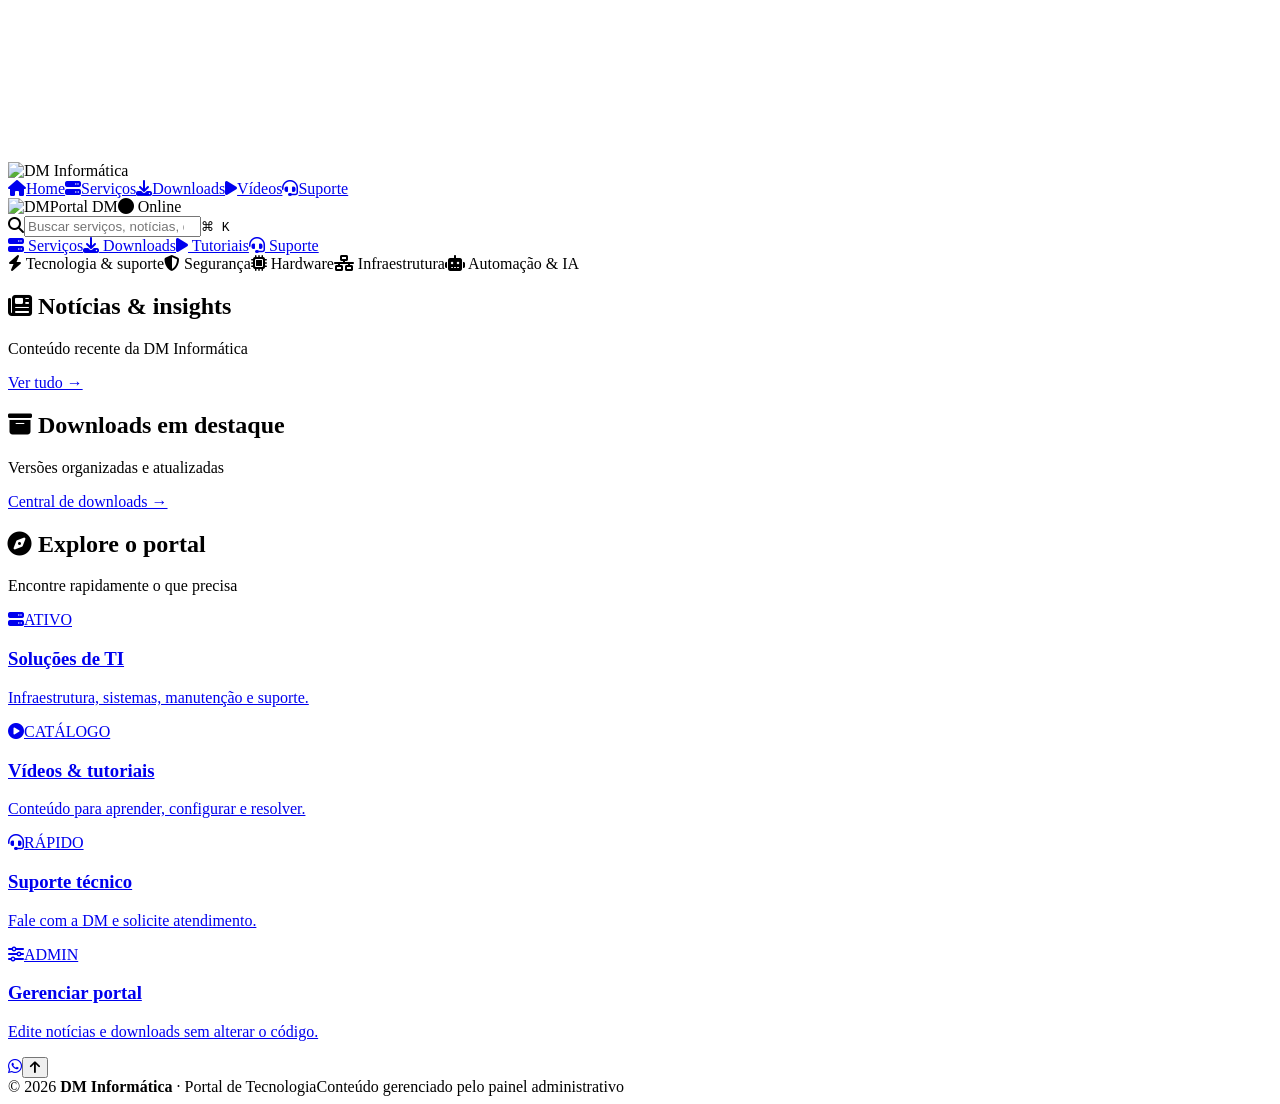
==== index.html @ 857072d7 "Add files via upload" ====
<!doctype html><html lang="pt-BR"><head><meta charset="utf-8"><meta name="viewport" content="width=device-width,initial-scale=1"><meta name="description" content="DM Informática — portal de tecnologia, serviços, notícias, downloads e suporte."><title>DM Informática | Portal de Tecnologia</title><link rel="preconnect" href="https://cdnjs.cloudflare.com"><link rel="stylesheet" href="https://cdnjs.cloudflare.com/ajax/libs/font-awesome/6.5.1/css/all.min.css"><link rel="stylesheet" href="css/style.css"><link rel="stylesheet" href="css/menu.css"><link rel="stylesheet" href="css/portal.css"><link rel="icon" href="img/logo.png"></head><body><canvas id="particlesCanvas"></canvas>
<div class="brand-corner"><img src="img/logo.png" class="logo" alt="DM Informática"><span class="status-dot"></span></div>
<nav class="floating-dock" aria-label="Navegação principal"><a href="index.html" class="dock-item"><i class="fa-solid fa-house"></i><span class="dock-text">Home</span></a><a href="programas.html" class="dock-item"><i class="fa-solid fa-server"></i><span class="dock-text">Serviços</span></a><a href="downloads.html" class="dock-item"><i class="fa-solid fa-download"></i><span class="dock-text">Downloads</span></a><a href="videos.html" class="dock-item"><i class="fa-solid fa-play"></i><span class="dock-text">Vídeos</span></a><a href="contato.html" class="dock-item"><i class="fa-solid fa-headset"></i><span class="dock-text">Suporte</span></a></nav>
<main class="page"><div class="portal-topbar"><div class="portal-brand"><img src="img/logo.png" alt="DM"><span>Portal DM</span><span class="portal-status"><i class="fa-solid fa-circle"></i> Online</span></div><div class="global-search"><i class="fa-solid fa-magnifying-glass"></i><input id="globalSearch" type="search" placeholder="Buscar serviços, notícias, downloads..." autocomplete="off"><kbd>⌘ K</kbd><div id="searchResults" class="search-results"></div></div></div>
<section id="portalHero" class="portal-hero reveal"></section>
<div class="portal-dashboard"><div id="portalStats" class="portal-stats reveal"></div><div class="portal-shortcuts reveal"><a href="programas.html"><i class="fa-solid fa-server"></i> Serviços</a><a href="downloads.html"><i class="fa-solid fa-download"></i> Downloads</a><a href="videos.html"><i class="fa-solid fa-play"></i> Tutoriais</a><a href="contato.html"><i class="fa-solid fa-headset"></i> Suporte</a></div></div>
<div class="portal-marquee"><span><i class="fa-solid fa-bolt"></i> Tecnologia & suporte</span><span><i class="fa-solid fa-shield-halved"></i> Segurança</span><span><i class="fa-solid fa-microchip"></i> Hardware</span><span><i class="fa-solid fa-network-wired"></i> Infraestrutura</span><span><i class="fa-solid fa-robot"></i> Automação & IA</span></div>
<section class="portal-section reveal"><div class="portal-section-head"><div><h2><i class="fa-solid fa-newspaper"></i> Notícias & <span>insights</span></h2><p>Conteúdo recente da DM Informática</p></div><a class="link-more" href="#">Ver tudo →</a></div><div id="portalNews" class="portal-grid"></div></section>
<section class="portal-section reveal"><div class="portal-section-head"><div><h2><i class="fa-solid fa-box-archive"></i> Downloads em <span>destaque</span></h2><p>Versões organizadas e atualizadas</p></div><a class="link-more" href="downloads.html">Central de downloads →</a></div><div id="portalDownloads" class="downloads-grid"></div></section>
<section class="portal-section reveal"><div class="portal-section-head"><div><h2><i class="fa-solid fa-compass"></i> Explore o <span>portal</span></h2><p>Encontre rapidamente o que precisa</p></div></div><div class="cards-grid"><a class="card-item" href="programas.html"><div class="card-header"><span class="card-icon-glow"><i class="fa-solid fa-server"></i></span><span class="pulse-green">ATIVO</span></div><h3>Soluções de TI</h3><p>Infraestrutura, sistemas, manutenção e suporte.</p></a><a class="card-item" href="videos.html"><div class="card-header"><span class="card-icon-glow"><i class="fa-solid fa-circle-play"></i></span><span class="tag-counter">CATÁLOGO</span></div><h3>Vídeos & tutoriais</h3><p>Conteúdo para aprender, configurar e resolver.</p></a><a class="card-item" href="contato.html"><div class="card-header"><span class="card-icon-glow"><i class="fa-solid fa-headset"></i></span><span class="pulse-orange">RÁPIDO</span></div><h3>Suporte técnico</h3><p>Fale com a DM e solicite atendimento.</p></a><a class="card-item" href="admin.html"><div class="card-header"><span class="card-icon-glow"><i class="fa-solid fa-sliders"></i></span><span class="tag-version">ADMIN</span></div><h3>Gerenciar portal</h3><p>Edite notícias e downloads sem alterar o código.</p></a></div></section>
</main><a class="whatsapp-fab" href="https://wa.me/5531999291567" target="_blank" rel="noopener" aria-label="WhatsApp"><i class="fa-brands fa-whatsapp"></i></a><button id="backTop" class="back-top" aria-label="Voltar ao topo"><i class="fa-solid fa-arrow-up"></i></button>
<footer class="site-footer"><span>© 2026 <strong>DM Informática</strong> · Portal de Tecnologia</span><span>Conteúdo gerenciado pelo painel administrativo</span></footer>
<script src="js/script.js"></script><script src="js/menu.js"></script><script src="js/portal.js"></script></body></html>
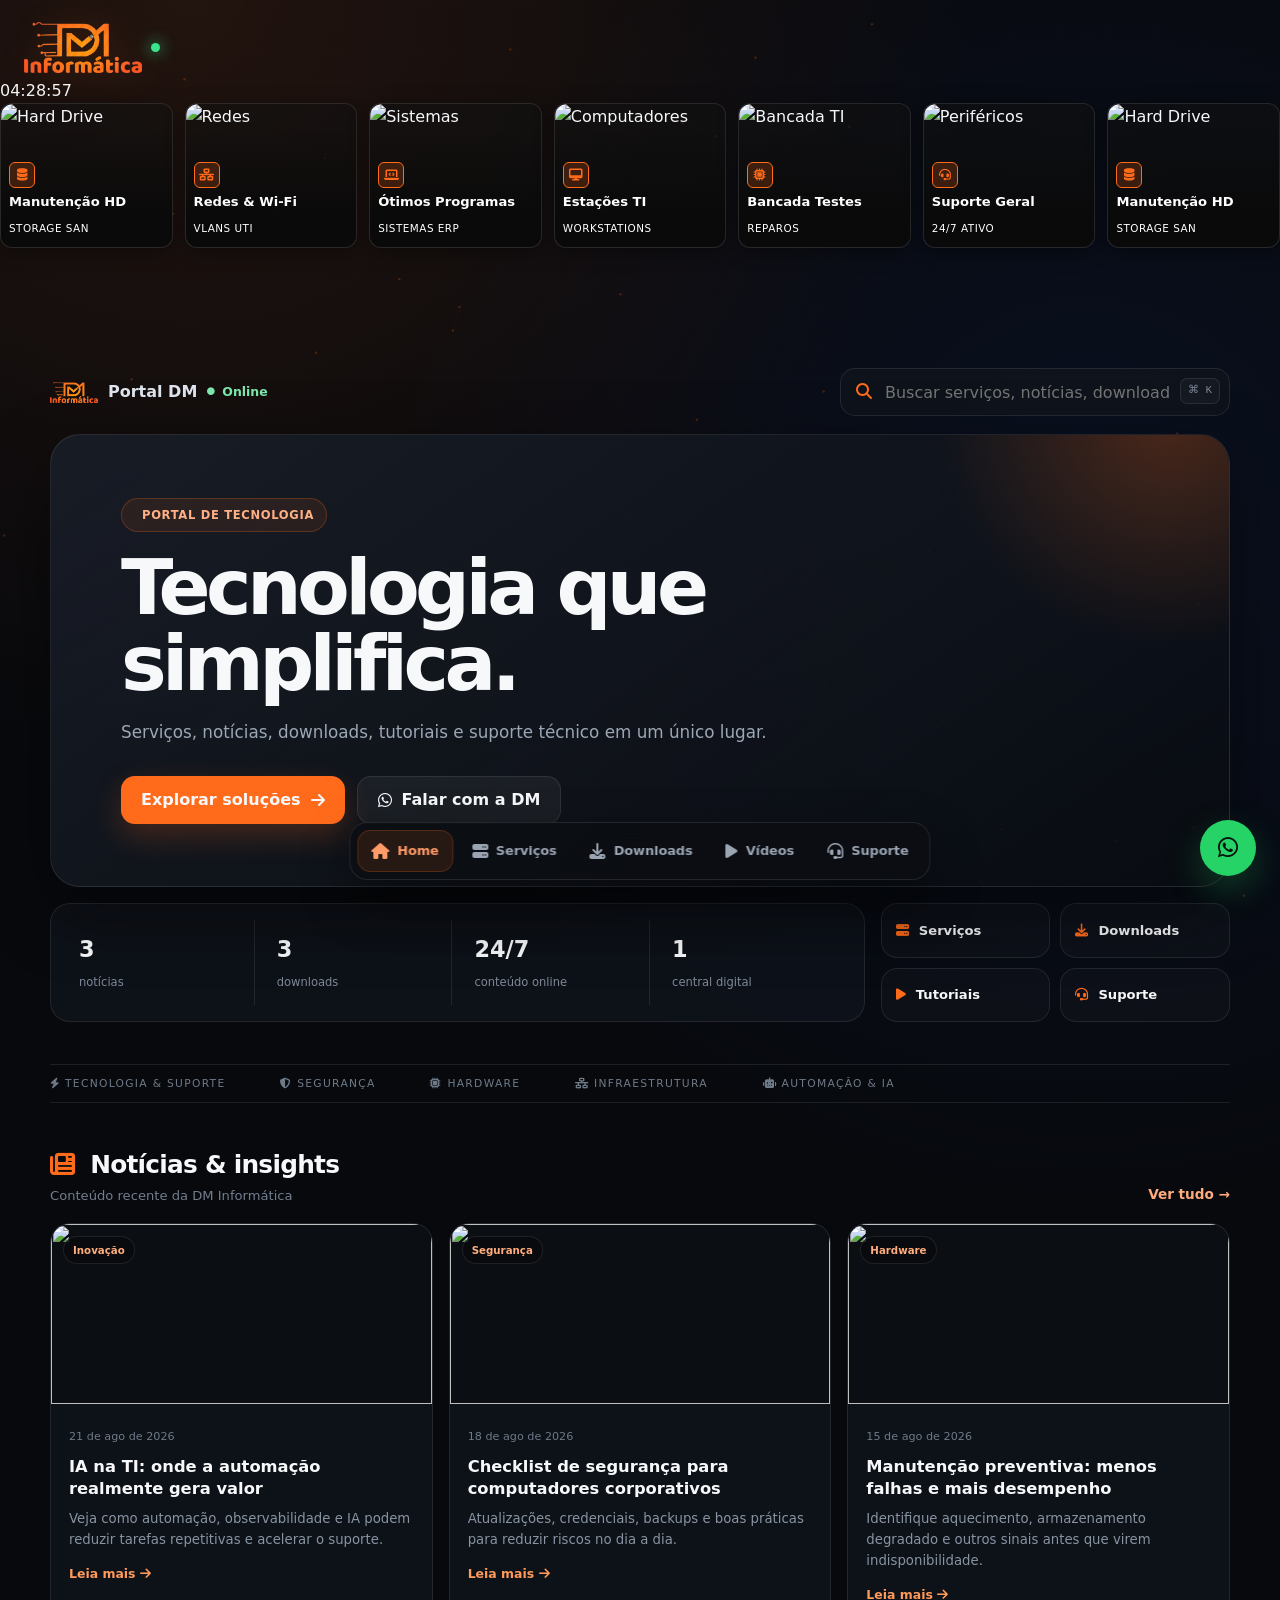
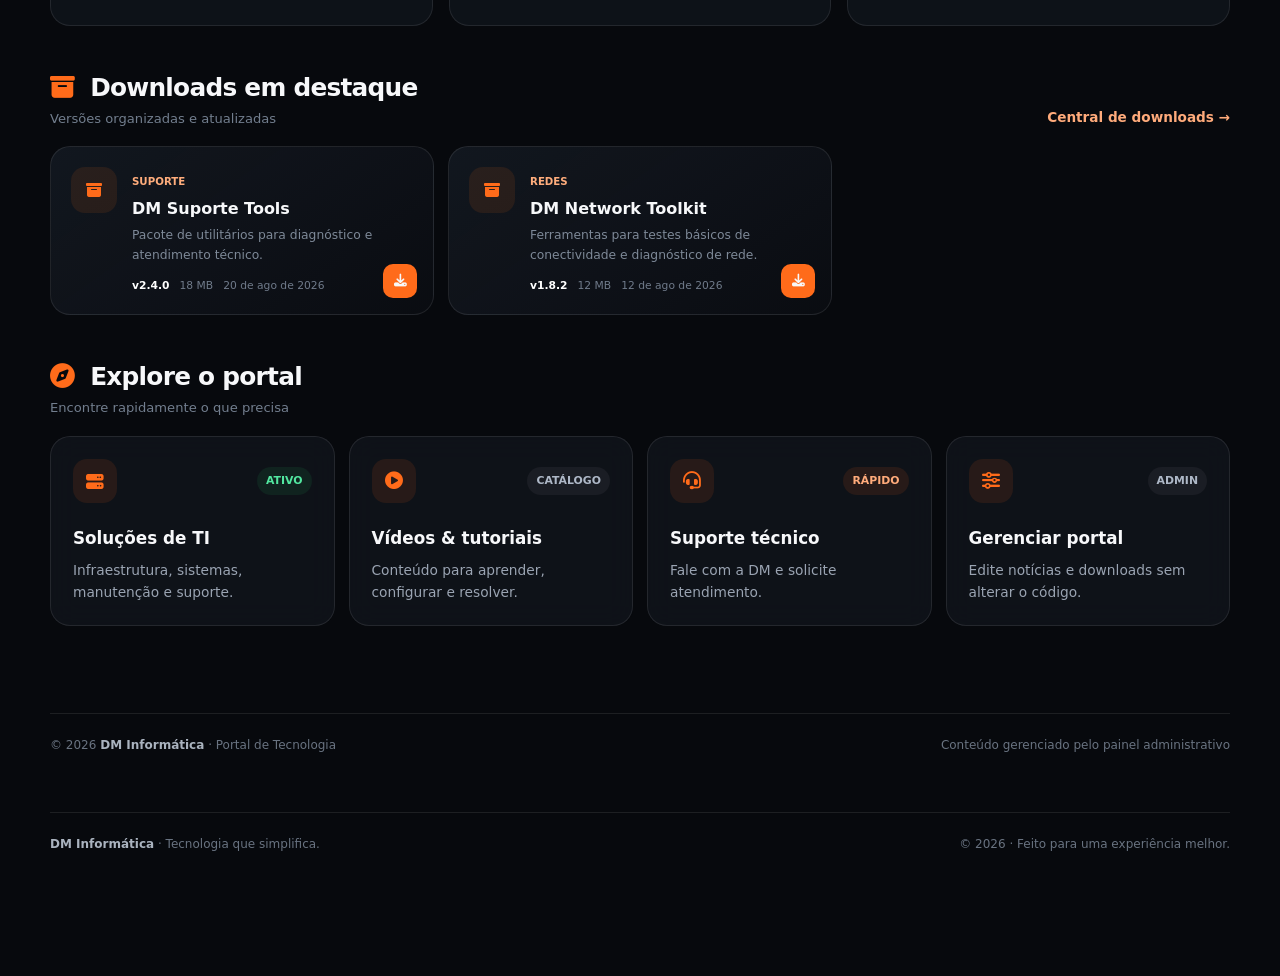
==== commit 13826d2f: "Update index.html" ====
--- a/index.html
+++ b/index.html
@@ -1,13 +1,399 @@
-<!doctype html><html lang="pt-BR"><head><meta charset="utf-8"><meta name="viewport" content="width=device-width,initial-scale=1"><meta name="description" content="DM Informática — portal de tecnologia, serviços, notícias, downloads e suporte."><title>DM Informática | Portal de Tecnologia</title><link rel="preconnect" href="https://cdnjs.cloudflare.com"><link rel="stylesheet" href="https://cdnjs.cloudflare.com/ajax/libs/font-awesome/6.5.1/css/all.min.css"><link rel="stylesheet" href="css/style.css"><link rel="stylesheet" href="css/menu.css"><link rel="stylesheet" href="css/portal.css"><link rel="icon" href="img/logo.png"></head><body><canvas id="particlesCanvas"></canvas>
-<div class="brand-corner"><img src="img/logo.png" class="logo" alt="DM Informática"><span class="status-dot"></span></div>
-<nav class="floating-dock" aria-label="Navegação principal"><a href="index.html" class="dock-item"><i class="fa-solid fa-house"></i><span class="dock-text">Home</span></a><a href="programas.html" class="dock-item"><i class="fa-solid fa-server"></i><span class="dock-text">Serviços</span></a><a href="downloads.html" class="dock-item"><i class="fa-solid fa-download"></i><span class="dock-text">Downloads</span></a><a href="videos.html" class="dock-item"><i class="fa-solid fa-play"></i><span class="dock-text">Vídeos</span></a><a href="contato.html" class="dock-item"><i class="fa-solid fa-headset"></i><span class="dock-text">Suporte</span></a></nav>
-<main class="page"><div class="portal-topbar"><div class="portal-brand"><img src="img/logo.png" alt="DM"><span>Portal DM</span><span class="portal-status"><i class="fa-solid fa-circle"></i> Online</span></div><div class="global-search"><i class="fa-solid fa-magnifying-glass"></i><input id="globalSearch" type="search" placeholder="Buscar serviços, notícias, downloads..." autocomplete="off"><kbd>⌘ K</kbd><div id="searchResults" class="search-results"></div></div></div>
-<section id="portalHero" class="portal-hero reveal"></section>
-<div class="portal-dashboard"><div id="portalStats" class="portal-stats reveal"></div><div class="portal-shortcuts reveal"><a href="programas.html"><i class="fa-solid fa-server"></i> Serviços</a><a href="downloads.html"><i class="fa-solid fa-download"></i> Downloads</a><a href="videos.html"><i class="fa-solid fa-play"></i> Tutoriais</a><a href="contato.html"><i class="fa-solid fa-headset"></i> Suporte</a></div></div>
-<div class="portal-marquee"><span><i class="fa-solid fa-bolt"></i> Tecnologia & suporte</span><span><i class="fa-solid fa-shield-halved"></i> Segurança</span><span><i class="fa-solid fa-microchip"></i> Hardware</span><span><i class="fa-solid fa-network-wired"></i> Infraestrutura</span><span><i class="fa-solid fa-robot"></i> Automação & IA</span></div>
-<section class="portal-section reveal"><div class="portal-section-head"><div><h2><i class="fa-solid fa-newspaper"></i> Notícias & <span>insights</span></h2><p>Conteúdo recente da DM Informática</p></div><a class="link-more" href="#">Ver tudo →</a></div><div id="portalNews" class="portal-grid"></div></section>
-<section class="portal-section reveal"><div class="portal-section-head"><div><h2><i class="fa-solid fa-box-archive"></i> Downloads em <span>destaque</span></h2><p>Versões organizadas e atualizadas</p></div><a class="link-more" href="downloads.html">Central de downloads →</a></div><div id="portalDownloads" class="downloads-grid"></div></section>
-<section class="portal-section reveal"><div class="portal-section-head"><div><h2><i class="fa-solid fa-compass"></i> Explore o <span>portal</span></h2><p>Encontre rapidamente o que precisa</p></div></div><div class="cards-grid"><a class="card-item" href="programas.html"><div class="card-header"><span class="card-icon-glow"><i class="fa-solid fa-server"></i></span><span class="pulse-green">ATIVO</span></div><h3>Soluções de TI</h3><p>Infraestrutura, sistemas, manutenção e suporte.</p></a><a class="card-item" href="videos.html"><div class="card-header"><span class="card-icon-glow"><i class="fa-solid fa-circle-play"></i></span><span class="tag-counter">CATÁLOGO</span></div><h3>Vídeos & tutoriais</h3><p>Conteúdo para aprender, configurar e resolver.</p></a><a class="card-item" href="contato.html"><div class="card-header"><span class="card-icon-glow"><i class="fa-solid fa-headset"></i></span><span class="pulse-orange">RÁPIDO</span></div><h3>Suporte técnico</h3><p>Fale com a DM e solicite atendimento.</p></a><a class="card-item" href="admin.html"><div class="card-header"><span class="card-icon-glow"><i class="fa-solid fa-sliders"></i></span><span class="tag-version">ADMIN</span></div><h3>Gerenciar portal</h3><p>Edite notícias e downloads sem alterar o código.</p></a></div></section>
-</main><a class="whatsapp-fab" href="https://wa.me/5531999291567" target="_blank" rel="noopener" aria-label="WhatsApp"><i class="fa-brands fa-whatsapp"></i></a><button id="backTop" class="back-top" aria-label="Voltar ao topo"><i class="fa-solid fa-arrow-up"></i></button>
-<footer class="site-footer"><span>© 2026 <strong>DM Informática</strong> · Portal de Tecnologia</span><span>Conteúdo gerenciado pelo painel administrativo</span></footer>
-<script src="js/script.js"></script><script src="js/menu.js"></script><script src="js/portal.js"></script></body></html>
+<!DOCTYPE html>
+<html lang="pt-BR">
+<head>
+  <meta charset="UTF-8" />
+  <meta name="viewport" content="width=device-width, initial-scale=1.0"/>
+  <meta name="description" content="DM Informática — portal de tecnologia, serviços, notícias, downloads e suporte." />
+  <title>DM Informática | Portal de Tecnologia</title>
+
+  <!-- Font Awesome -->
+  <link rel="preconnect" href="https://cdnjs.cloudflare.com" />
+  <link rel="stylesheet" href="https://cdnjs.cloudflare.com/ajax/libs/font-awesome/6.5.1/css/all.min.css" />
+
+  <!-- CSS do Projeto -->
+  <link rel="stylesheet" href="css/style.css" />
+  <link rel="stylesheet" href="css/menu.css" />
+  <link rel="stylesheet" href="css/portal.css" />
+  <link rel="stylesheet" href="css/micro-matrix.css" />
+
+  <!-- Favicon -->
+  <link rel="icon" href="img/logo.png" />
+</head>
+<body>
+
+  <!-- ============================================================
+  PARTÍCULAS (plano de fundo)
+  ============================================================ -->
+  <canvas id="particlesCanvas"></canvas>
+
+  <!-- ============================================================
+  TOPO: LOGO + STATUS
+  ============================================================ -->
+  <div class="brand-corner">
+    <img src="img/logo.png" class="logo" alt="DM Informática" />
+    <span class="status-dot"></span>
+  </div>
+
+  <!-- ============================================================
+  BARRA DE IMAGENS (exclusiva desktop)
+  ============================================================ -->
+  <section class="section-container desktop-only-showcase">
+    <div class="section-header"><br /></div>
+
+    <!-- Relógio -->
+    <div class="clock2">
+      <div class="clock">
+        <div class="time" id="time">12:00:00</div>
+      </div>
+    </div>
+
+    <!-- Grid de cards com flip -->
+    <div class="micro-matrix-grid">
+
+      <!-- Card 1 – HD -->
+      <div class="micro-card">
+        <div class="micro-card-flipper">
+          <div class="micro-card-front">
+            <img src="img/showcase/hd.jpg" alt="Hard Drive" class="card-bg" />
+            <div class="card-overlay-gradient"></div>
+            <div class="micro-card-header">
+              <span class="micro-icon"><i class="fa-solid fa-database"></i></span>
+            </div>
+            <div class="micro-card-body">
+              <h4>Manutenção HD</h4>
+              <span class="micro-tag">Storage SAN</span>
+            </div>
+          </div>
+          <div class="micro-card-back">
+            <img src="img/showcase/dm.png" alt="Status Storage" class="card-bg" />
+            <div class="micro-back-info">
+              <h5>Storage RAID 10</h5>
+              <p>Recuperação de dados e prevenção de falhas em disco.</p>
+            </div>
+          </div>
+        </div>
+      </div>
+
+      <!-- Card 2 – Redes -->
+      <div class="micro-card">
+        <div class="micro-card-flipper">
+          <div class="micro-card-front">
+            <img src="img/showcase/rede.png" alt="Redes" class="card-bg" />
+            <div class="card-overlay-gradient"></div>
+            <div class="micro-card-header">
+              <span class="micro-icon"><i class="fa-solid fa-network-wired"></i></span>
+            </div>
+            <div class="micro-card-body">
+              <h4>Redes & Wi-Fi</h4>
+              <span class="micro-tag">VLANs UTI</span>
+            </div>
+          </div>
+          <div class="micro-card-back">
+            <img src="img/showcase/dm.png" alt="Status Rede" class="card-bg" />
+            <div class="micro-back-info">
+              <h5>Fibra & Switch</h5>
+              <p>Isolamento de tráfego crítico para PACS e PEP.</p>
+            </div>
+          </div>
+        </div>
+      </div>
+
+      <!-- Card 3 – Sistemas -->
+      <div class="micro-card">
+        <div class="micro-card-flipper">
+          <div class="micro-card-front">
+            <img src="img/showcase/offices.jpg" alt="Sistemas" class="card-bg" />
+            <div class="card-overlay-gradient"></div>
+            <div class="micro-card-header">
+              <span class="micro-icon"><i class="fa-solid fa-laptop-code"></i></span>
+            </div>
+            <div class="micro-card-body">
+              <h4>Ótimos Programas</h4>
+              <span class="micro-tag">Sistemas ERP</span>
+            </div>
+          </div>
+          <div class="micro-card-back">
+            <img src="img/showcase/dm.png" alt="Status ERP" class="card-bg" />
+            <div class="micro-back-info">
+              <h5>Homologação ERP</h5>
+              <p>Instalação e otimização de bancos Oracle/SQL.</p>
+            </div>
+          </div>
+        </div>
+      </div>
+
+      <!-- Card 4 – Estações TI -->
+      <div class="micro-card">
+        <div class="micro-card-flipper">
+          <div class="micro-card-front">
+            <img src="img/showcase/gamer.jpg" alt="Computadores" class="card-bg" />
+            <div class="card-overlay-gradient"></div>
+            <div class="micro-card-header">
+              <span class="micro-icon"><i class="fa-solid fa-desktop"></i></span>
+            </div>
+            <div class="micro-card-body">
+              <h4>Estações TI</h4>
+              <span class="micro-tag">Workstations</span>
+            </div>
+          </div>
+          <div class="micro-card-back">
+            <img src="img/showcase/dm.png" alt="Status Workstation" class="card-bg" />
+            <div class="micro-back-info">
+              <h5>Terminais Clínicos</h5>
+              <p>Manutenção preventiva de PCs de recepção e triagem.</p>
+            </div>
+          </div>
+        </div>
+      </div>
+
+      <!-- Card 5 – Bancada Testes -->
+      <div class="micro-card">
+        <div class="micro-card-flipper">
+          <div class="micro-card-front">
+            <img src="img/showcase/reparo.png" alt="Bancada TI" class="card-bg" />
+            <div class="card-overlay-gradient"></div>
+            <div class="micro-card-header">
+              <span class="micro-icon"><i class="fa-solid fa-microchip"></i></span>
+            </div>
+            <div class="micro-card-body">
+              <h4>Bancada Testes</h4>
+              <span class="micro-tag">Reparos</span>
+            </div>
+          </div>
+          <div class="micro-card-back">
+            <img src="img/showcase/dm.png" alt="Status Suporte" class="card-bg" />
+            <div class="micro-back-info">
+              <h5>Lab de Eletrônica</h5>
+              <p>Diagnóstico de placas, fontes e nobreaks hospitalares.</p>
+            </div>
+          </div>
+        </div>
+      </div>
+
+      <!-- Card 6 – Suporte Geral -->
+      <div class="micro-card">
+        <div class="micro-card-flipper">
+          <div class="micro-card-front">
+            <img src="img/showcase/manutencao.jpg" alt="Periféricos" class="card-bg" />
+            <div class="card-overlay-gradient"></div>
+            <div class="micro-card-header">
+              <span class="micro-icon"><i class="fa-solid fa-headset"></i></span>
+            </div>
+            <div class="micro-card-body">
+              <h4>Suporte Geral</h4>
+              <span class="micro-tag">24/7 Ativo</span>
+            </div>
+          </div>
+          <div class="micro-card-back">
+            <img src="img/showcase/dm.png" alt="Status Chamados" class="card-bg" />
+            <div class="micro-back-info">
+              <h5>Helpdesk Remoto</h5>
+              <p>Atendimento imediato para abertura de chamados técnicos.</p>
+            </div>
+          </div>
+        </div>
+      </div>
+
+      <!-- Card 7 – repetido (ajuste conforme necessário) -->
+      <div class="micro-card">
+        <div class="micro-card-flipper">
+          <div class="micro-card-front">
+            <img src="img/showcase/hd.jpg" alt="Hard Drive" class="card-bg" />
+            <div class="card-overlay-gradient"></div>
+            <div class="micro-card-header">
+              <span class="micro-icon"><i class="fa-solid fa-database"></i></span>
+            </div>
+            <div class="micro-card-body">
+              <h4>Manutenção HD</h4>
+              <span class="micro-tag">Storage SAN</span>
+            </div>
+          </div>
+          <div class="micro-card-back">
+            <img src="img/showcase/dm.png" alt="Status Storage" class="card-bg" />
+            <div class="micro-back-info">
+              <h5>Storage RAID 10</h5>
+              <p>Recuperação de dados e prevenção de falhas em disco.</p>
+            </div>
+          </div>
+        </div>
+      </div>
+
+    </div><!-- /.micro-matrix-grid -->
+  </section>
+
+  <!-- ============================================================
+  NAVEGAÇÃO PRINCIPAL (DOCK flutuante)
+  ============================================================ -->
+  <nav class="floating-dock" aria-label="Navegação principal">
+    <a href="index.html" class="dock-item">
+      <i class="fa-solid fa-house"></i>
+      <span class="dock-text">Home</span>
+    </a>
+    <a href="programas.html" class="dock-item">
+      <i class="fa-solid fa-server"></i>
+      <span class="dock-text">Serviços</span>
+    </a>
+    <a href="downloads.html" class="dock-item">
+      <i class="fa-solid fa-download"></i>
+      <span class="dock-text">Downloads</span>
+    </a>
+    <a href="videos.html" class="dock-item">
+      <i class="fa-solid fa-play"></i>
+      <span class="dock-text">Vídeos</span>
+    </a>
+    <a href="contato.html" class="dock-item">
+      <i class="fa-solid fa-headset"></i>
+      <span class="dock-text">Suporte</span>
+    </a>
+  </nav>
+
+  <!-- ============================================================
+  CONTEÚDO PRINCIPAL
+  ============================================================ -->
+  <main class="page">
+
+    <!-- Barra superior (marca + busca) -->
+    <div class="portal-topbar">
+      <div class="portal-brand">
+        <img src="img/logo.png" alt="DM" />
+        <span>Portal DM</span>
+        <span class="portal-status">
+          <i class="fa-solid fa-circle"></i> Online
+        </span>
+      </div>
+      <div class="global-search">
+        <i class="fa-solid fa-magnifying-glass"></i>
+        <input id="globalSearch" type="search" placeholder="Buscar serviços, notícias, downloads..." autocomplete="off" />
+        <kbd>⌘ K</kbd>
+        <div id="searchResults" class="search-results"></div>
+      </div>
+    </div>
+
+    <!-- Hero -->
+    <section id="portalHero" class="portal-hero reveal"></section>
+
+    <!-- Dashboard: estatísticas + atalhos -->
+    <div class="portal-dashboard">
+      <div id="portalStats" class="portal-stats reveal"></div>
+      <div class="portal-shortcuts reveal">
+        <a href="programas.html"><i class="fa-solid fa-server"></i> Serviços</a>
+        <a href="downloads.html"><i class="fa-solid fa-download"></i> Downloads</a>
+        <a href="videos.html"><i class="fa-solid fa-play"></i> Tutoriais</a>
+        <a href="contato.html"><i class="fa-solid fa-headset"></i> Suporte</a>
+      </div>
+    </div>
+
+    <!-- Marquee -->
+    <div class="portal-marquee">
+      <span><i class="fa-solid fa-bolt"></i> Tecnologia & suporte</span>
+      <span><i class="fa-solid fa-shield-halved"></i> Segurança</span>
+      <span><i class="fa-solid fa-microchip"></i> Hardware</span>
+      <span><i class="fa-solid fa-network-wired"></i> Infraestrutura</span>
+      <span><i class="fa-solid fa-robot"></i> Automação & IA</span>
+    </div>
+
+    <!-- Seção: Notícias -->
+    <section class="portal-section reveal">
+      <div class="portal-section-head">
+        <div>
+          <h2><i class="fa-solid fa-newspaper"></i> Notícias & <span>insights</span></h2>
+          <p>Conteúdo recente da DM Informática</p>
+        </div>
+        <a class="link-more" href="#">Ver tudo →</a>
+      </div>
+      <div id="portalNews" class="portal-grid"></div>
+    </section>
+
+    <!-- Seção: Downloads em destaque -->
+    <section class="portal-section reveal">
+      <div class="portal-section-head">
+        <div>
+          <h2><i class="fa-solid fa-box-archive"></i> Downloads em <span>destaque</span></h2>
+          <p>Versões organizadas e atualizadas</p>
+        </div>
+        <a class="link-more" href="downloads.html">Central de downloads →</a>
+      </div>
+      <div id="portalDownloads" class="downloads-grid"></div>
+    </section>
+
+    <!-- Seção: Explore o portal -->
+    <section class="portal-section reveal">
+      <div class="portal-section-head">
+        <div>
+          <h2><i class="fa-solid fa-compass"></i> Explore o <span>portal</span></h2>
+          <p>Encontre rapidamente o que precisa</p>
+        </div>
+      </div>
+
+      <div class="cards-grid">
+        <a class="card-item" href="programas.html">
+          <div class="card-header">
+            <span class="card-icon-glow"><i class="fa-solid fa-server"></i></span>
+            <span class="pulse-green">ATIVO</span>
+          </div>
+          <h3>Soluções de TI</h3>
+          <p>Infraestrutura, sistemas, manutenção e suporte.</p>
+        </a>
+
+        <a class="card-item" href="videos.html">
+          <div class="card-header">
+            <span class="card-icon-glow"><i class="fa-solid fa-circle-play"></i></span>
+            <span class="tag-counter">CATÁLOGO</span>
+          </div>
+          <h3>Vídeos & tutoriais</h3>
+          <p>Conteúdo para aprender, configurar e resolver.</p>
+        </a>
+
+        <a class="card-item" href="contato.html">
+          <div class="card-header">
+            <span class="card-icon-glow"><i class="fa-solid fa-headset"></i></span>
+            <span class="pulse-orange">RÁPIDO</span>
+          </div>
+          <h3>Suporte técnico</h3>
+          <p>Fale com a DM e solicite atendimento.</p>
+        </a>
+
+        <a class="card-item" href="admin.html">
+          <div class="card-header">
+            <span class="card-icon-glow"><i class="fa-solid fa-sliders"></i></span>
+            <span class="tag-version">ADMIN</span>
+          </div>
+          <h3>Gerenciar portal</h3>
+          <p>Edite notícias e downloads sem alterar o código.</p>
+        </a>
+      </div>
+    </section>
+
+  </main>
+
+  <!-- ============================================================
+  WHATSAPP FLUTUANTE
+  ============================================================ -->
+  <a class="whatsapp-fab" href="https://wa.me/5531999291567" target="_blank" rel="noopener" aria-label="WhatsApp">
+    <i class="fa-brands fa-whatsapp"></i>
+  </a>
+
+  <!-- ============================================================
+  BOTÃO VOLTAR AO TOPO
+  ============================================================ -->
+  <button id="backTop" class="back-top" aria-label="Voltar ao topo">
+    <i class="fa-solid fa-arrow-up"></i>
+  </button>
+
+  <!-- ============================================================
+  RODAPÉ
+  ============================================================ -->
+  <footer class="site-footer">
+    <span>© 2026 <strong>DM Informática</strong> · Portal de Tecnologia</span>
+    <span>Conteúdo gerenciado pelo painel administrativo</span>
+  </footer>
+
+  <!-- ============================================================
+  SCRIPTS
+  ============================================================ -->
+  <script src="js/script.js"></script>
+  <script src="js/menu.js"></script>
+  <script src="js/portal.js"></script>
+
+</body>
+</html>
--- a/css/style.css
+++ b/css/style.css
@@ -0,0 +1,88 @@
+/* DM Informática — UI moderna 2026 */
+:root{
+  --orange:#ff6b1a; --orange-2:#ff9a5a; --green:#25d366;
+  --bg:#07090d; --surface:rgba(17,21,29,.78); --surface-2:#10151d;
+  --line:rgba(255,255,255,.09); --text:#f7f8fa; --muted:#9aa4b2;
+  --shadow:0 24px 70px rgba(0,0,0,.42); --radius:24px;
+  --ease:cubic-bezier(.2,.8,.2,1);
+}
+*{box-sizing:border-box;margin:0;padding:0}
+html{scroll-behavior:smooth}
+body{
+  min-height:100vh;background:
+  radial-gradient(circle at 15% 0%,rgba(255,107,26,.11),transparent 28%),
+  radial-gradient(circle at 85% 20%,rgba(41,98,255,.08),transparent 30%),var(--bg);
+  color:var(--text);font-family:Inter,ui-sans-serif,system-ui,-apple-system,"Segoe UI",sans-serif;
+  line-height:1.6;overflow-x:hidden;
+}
+body::before{content:"";position:fixed;inset:0;pointer-events:none;opacity:.35;
+ background-image:linear-gradient(rgba(255,255,255,.025) 1px,transparent 1px),linear-gradient(90deg,rgba(255,255,255,.025) 1px,transparent 1px);
+ background-size:48px 48px;mask-image:linear-gradient(to bottom,#000,transparent 75%);z-index:-1}
+a{color:inherit;text-decoration:none}
+button,input,select{font:inherit}
+button{cursor:pointer}
+::selection{background:rgba(255,107,26,.35)}
+#particlesCanvas{position:fixed;inset:0;width:100%;height:100%;z-index:-1;pointer-events:none;opacity:.42}
+.brand-corner{position:fixed;top:22px;left:24px;z-index:1001;display:flex;align-items:center;gap:9px}
+.brand-corner .logo{width:118px;height:auto;filter:drop-shadow(0 0 16px rgba(255,107,26,.16))}
+.status-dot{width:9px;height:9px;border-radius:50%;background:#39e58c;box-shadow:0 0 15px #39e58c}
+.page{width:min(1180px,calc(100% - 32px));margin:0 auto;padding:120px 0 110px}
+.hero-glass,.video-hero-glass,.speedtest-glass-card{
+  position:relative;overflow:hidden;border:1px solid var(--line);border-radius:32px;
+  background:linear-gradient(145deg,rgba(22,27,36,.9),rgba(9,12,17,.7));
+  box-shadow:var(--shadow);backdrop-filter:blur(18px);-webkit-backdrop-filter:blur(18px)
+}
+.hero-glass{padding:76px clamp(24px,7vw,80px);text-align:left}
+.hero-glass::after,.video-hero-glass::after{content:"";position:absolute;width:320px;height:320px;border-radius:50%;
+ background:radial-gradient(circle,rgba(255,107,26,.22),transparent 68%);right:-100px;top:-140px;pointer-events:none}
+.badge-tech{display:inline-flex;align-items:center;gap:8px;padding:8px 13px;border-radius:999px;
+ background:rgba(255,107,26,.1);border:1px solid rgba(255,107,26,.28);color:#ffb084;font-size:.76rem;font-weight:800;letter-spacing:.04em;text-transform:uppercase}
+.hero-glass h1,.video-hero-glass h1{font-size:clamp(2.5rem,6vw,5rem);line-height:1.02;letter-spacing:-.055em;margin:18px 0}
+.hero-glass h1 span,.video-hero-glass h1 span,.section-header h2 span{color:var(--orange)}
+.hero-glass>p{max-width:700px;color:var(--muted);font-size:1.08rem}
+.hero-actions{display:flex;gap:12px;flex-wrap:wrap;margin-top:30px}
+.btn{min-height:48px;display:inline-flex;align-items:center;justify-content:center;gap:10px;padding:0 20px;border-radius:14px;font-weight:800;transition:transform .25s var(--ease),box-shadow .25s}
+.btn:hover{transform:translateY(-3px)}
+.btn-primary{background:var(--orange);box-shadow:0 12px 30px rgba(255,107,26,.22)}
+.btn-secondary{background:rgba(255,255,255,.05);border:1px solid var(--line)}
+.cards-grid{display:grid;grid-template-columns:repeat(4,1fr);gap:14px;margin:18px 0 42px}
+.card-item{padding:22px;border:1px solid var(--line);background:var(--surface);border-radius:20px;backdrop-filter:blur(14px);
+ transition:transform .3s var(--ease),border-color .3s,box-shadow .3s;min-height:180px}
+.card-item:hover{transform:translateY(-7px);border-color:rgba(255,107,26,.45);box-shadow:0 18px 45px rgba(0,0,0,.28)}
+.card-header{display:flex;justify-content:space-between;align-items:center;margin-bottom:22px}
+.card-icon-glow{width:44px;height:44px;display:grid;place-items:center;border-radius:14px;color:var(--orange);
+ background:rgba(255,107,26,.1);font-size:1.1rem}
+.card-item h3{font-size:1.05rem;margin-bottom:7px}.card-item p{color:var(--muted);font-size:.86rem}
+.pulse-green,.pulse-orange,.tag-version,.tag-counter{font-size:.68rem;font-weight:900;padding:5px 9px;border-radius:999px}
+.pulse-green{color:#52e7a0;background:rgba(37,211,102,.09)}.pulse-orange{color:#ffab7b;background:rgba(255,107,26,.1)}
+.tag-version,.tag-counter{color:#aeb8c7;background:rgba(255,255,255,.05)}
+.section-container{margin-top:34px}.section-header{display:flex;align-items:end;justify-content:space-between;gap:20px;margin-bottom:18px}
+.section-header h2{font-size:1.55rem;letter-spacing:-.025em}.section-header h2 i{color:var(--orange);margin-right:8px}
+.link-more{font-size:.85rem;color:#ffab7b;font-weight:800}.featured-videos-grid,.articles-grid{display:grid;grid-template-columns:repeat(3,1fr);gap:18px}
+.video-card,.article-card{overflow:hidden;border:1px solid var(--line);border-radius:20px;background:var(--surface);transition:transform .3s var(--ease),border-color .3s;display:flex;flex-direction:column}
+.video-card:hover,.article-card:hover{transform:translateY(-6px);border-color:rgba(255,107,26,.38)}
+.video-thumb-wrapper,.article-img-wrapper{position:relative;aspect-ratio:16/9;overflow:hidden;background:#090b0f}
+.video-thumb-wrapper img,.article-img-wrapper img{width:100%;height:100%;object-fit:cover;transition:transform .5s var(--ease)}
+.video-card:hover img,.article-card:hover img{transform:scale(1.05)}
+.play-overlay{position:absolute;inset:0;display:grid;place-items:center;background:rgba(0,0,0,.34);opacity:0;transition:.25s}
+.video-card:hover .play-overlay{opacity:1}.play-overlay i{font-size:2.8rem;color:white;filter:drop-shadow(0 0 15px rgba(255,107,26,.7))}
+.video-info,.article-content{padding:18px}.video-category,.article-tag{display:inline-flex;width:max-content;padding:4px 9px;border-radius:999px;color:#ffb084;background:rgba(255,107,26,.1);font-size:.66rem;font-weight:900;text-transform:uppercase}
+.video-info h3,.article-content h3{font-size:1rem;line-height:1.4;margin:10px 0}.article-content p{font-size:.85rem;color:var(--muted);display:-webkit-box;-webkit-line-clamp:3;-webkit-box-orient:vertical;overflow:hidden}.article-date{font-size:.72rem;color:#717b89}
+.btn-watch{border:0;background:var(--orange);color:white;border-radius:12px;min-height:42px;padding:0 15px;font-weight:800;margin-top:14px;width:100%;transition:.25s}.btn-watch:hover{box-shadow:0 10px 25px rgba(255,107,26,.25);filter:brightness(1.08)}
+.whatsapp-fab{position:fixed;right:24px;bottom:24px;width:56px;height:56px;border-radius:50%;display:grid;place-items:center;background:var(--green);color:#06130b;font-size:1.45rem;z-index:1000;box-shadow:0 14px 35px rgba(37,211,102,.25);transition:.25s}.whatsapp-fab:hover{transform:translateY(-5px) scale(1.04)}
+.page-title{margin-bottom:28px}.page-title h1{font-size:clamp(2rem,5vw,3.5rem);letter-spacing:-.045em}.page-title p{color:var(--muted);margin-top:8px}
+.catalog-toolbar{display:flex;gap:12px;flex-wrap:wrap;margin-bottom:22px}.search-field,.select-field{flex:1;min-width:220px;position:relative}
+.search-field i{position:absolute;left:16px;top:50%;transform:translateY(-50%);color:var(--orange)}
+.search-field input,.select-field select{width:100%;height:50px;border:1px solid var(--line);border-radius:14px;background:var(--surface);color:var(--text);outline:none;padding:0 16px}.search-field input{padding-left:44px}.search-field input:focus,.select-field select:focus{border-color:rgba(255,107,26,.65);box-shadow:0 0 0 4px rgba(255,107,26,.08)}
+.empty-state{padding:40px;text-align:center;color:var(--muted);border:1px dashed var(--line);border-radius:18px;grid-column:1/-1}
+.toast{position:fixed;left:50%;bottom:25px;transform:translate(-50%,20px);padding:12px 17px;border:1px solid var(--line);background:#141922;color:#fff;border-radius:12px;opacity:0;pointer-events:none;transition:.3s;z-index:2000}.toast.show{opacity:1;transform:translate(-50%,0)}
+.back-top{position:fixed;right:24px;bottom:92px;width:42px;height:42px;border-radius:50%;border:1px solid var(--line);background:rgba(17,21,29,.85);color:#fff;display:grid;place-items:center;opacity:0;pointer-events:none;transition:.25s;z-index:999}.back-top.visible{opacity:1;pointer-events:auto}
+.reveal{opacity:0;transform:translateY(22px);transition:opacity .65s var(--ease),transform .65s var(--ease)}.reveal.in-view{opacity:1;transform:none}
+@media(max-width:900px){.cards-grid{grid-template-columns:repeat(2,1fr)}.featured-videos-grid,.articles-grid{grid-template-columns:repeat(2,1fr)}}
+@media(max-width:640px){.brand-corner{top:14px;left:14px}.brand-corner .logo{width:92px}.page{width:min(100% - 20px,1180px);padding-top:92px}.hero-glass{padding:45px 22px;border-radius:24px}.hero-glass h1,.video-hero-glass h1{font-size:2.45rem}.cards-grid,.featured-videos-grid,.articles-grid{grid-template-columns:1fr}.section-header{align-items:start;flex-direction:column}.whatsapp-fab{right:16px;bottom:16px}.back-top{right:16px;bottom:84px}.desktop-only-showcase{display:none!important}}
+@media(prefers-reduced-motion:reduce){*,*::before,*::after{scroll-behavior:auto!important;animation-duration:.01ms!important;transition-duration:.01ms!important}}
+
+.catalog-grid{display:grid;grid-template-columns:repeat(3,1fr);gap:16px}.catalog-grid .card-item{min-height:210px}
+@media(max-width:900px){.catalog-grid{grid-template-columns:repeat(2,1fr)}}@media(max-width:640px){.catalog-grid{grid-template-columns:1fr}}
+
+.site-footer{width:min(1180px,calc(100% - 32px));margin:-65px auto 100px;padding:22px 0;border-top:1px solid var(--line);display:flex;justify-content:space-between;gap:15px;color:#697381;font-size:.75rem}.site-footer strong{color:#aab3bf}@media(max-width:600px){.site-footer{flex-direction:column;text-align:center}}
--- a/css/menu.css
+++ b/css/menu.css
@@ -0,0 +1,10 @@
+.floating-dock{
+ position:fixed;left:50%;bottom:20px;transform:translateX(-50%);z-index:1002;
+ display:flex;gap:5px;padding:7px;border:1px solid rgba(255,255,255,.1);border-radius:18px;
+ background:rgba(11,14,19,.82);backdrop-filter:blur(18px);box-shadow:0 20px 50px rgba(0,0,0,.4)
+}
+.dock-item{position:relative;display:flex;align-items:center;gap:8px;padding:11px 14px;border-radius:13px;color:#9aa4b2;font-size:.8rem;font-weight:800;transition:.25s;white-space:nowrap}
+.dock-item:hover{color:#fff;background:rgba(255,255,255,.06)}
+.dock-item.active{color:#ff9a69;background:rgba(255,107,26,.11);box-shadow:inset 0 0 0 1px rgba(255,107,26,.22)}
+.dock-item i{font-size:1rem}
+@media(max-width:600px){.floating-dock{bottom:9px;width:calc(100% - 14px);justify-content:space-around;border-radius:17px}.dock-item{flex:1;justify-content:center;padding:10px 5px}.dock-text{display:none}.dock-item i{font-size:1.05rem}}
--- a/css/portal.css
+++ b/css/portal.css
@@ -0,0 +1,2 @@
+.portal-topbar{display:flex;align-items:center;justify-content:space-between;gap:20px;margin-bottom:18px}.portal-brand{display:flex;align-items:center;gap:10px;color:#dfe5ee;font-weight:800}.portal-brand img{width:48px}.portal-status{display:inline-flex;align-items:center;gap:7px;color:#7de8ae;font-size:.78rem}.portal-status i{font-size:.48rem}.global-search{position:relative;width:min(390px,45vw)}.global-search input{width:100%;height:48px;border:1px solid var(--line);border-radius:15px;background:rgba(16,21,29,.82);color:#fff;padding:0 44px 0 44px;outline:none}.global-search>i{position:absolute;left:16px;top:15px;color:var(--orange)}.global-search kbd{position:absolute;right:10px;top:10px;border:1px solid var(--line);border-radius:7px;padding:3px 7px;color:#7d8795;background:rgba(255,255,255,.03);font-size:.68rem}.search-results{position:absolute;top:56px;left:0;right:0;z-index:1500;border:1px solid var(--line);background:#11161f;border-radius:16px;box-shadow:0 25px 60px rgba(0,0,0,.45);overflow:hidden;display:none}.search-results.show{display:block}.search-results a{display:flex;align-items:center;gap:12px;padding:12px 14px;border-bottom:1px solid rgba(255,255,255,.05)}.search-results a:hover{background:rgba(255,107,26,.08)}.search-results i{width:34px;height:34px;display:grid;place-items:center;border-radius:10px;background:rgba(255,107,26,.1);color:var(--orange)}.search-results span{display:grid}.search-results small{color:#7e8998}.search-empty{padding:18px;color:#8893a1;font-size:.85rem}.portal-hero{padding:62px clamp(24px,6vw,70px);position:relative;overflow:hidden;border:1px solid var(--line);border-radius:30px;background:linear-gradient(145deg,rgba(24,29,39,.94),rgba(9,12,17,.78));box-shadow:var(--shadow)}.portal-hero:before{content:"";position:absolute;width:480px;height:480px;right:-180px;top:-260px;border-radius:50%;background:radial-gradient(circle,rgba(255,107,26,.25),transparent 68%);pointer-events:none}.portal-eyebrow{display:inline-flex;gap:8px;align-items:center;padding:7px 12px;border:1px solid rgba(255,107,26,.25);background:rgba(255,107,26,.09);border-radius:999px;color:#ffb084;text-transform:uppercase;font-size:.72rem;font-weight:900;letter-spacing:.06em}.portal-hero h1{font-size:clamp(2.7rem,6vw,5.3rem);line-height:.98;letter-spacing:-.06em;max-width:800px;margin:18px 0}.portal-hero h1::first-letter{}.portal-hero p{max-width:720px;color:#9ca7b5;font-size:1.05rem}.portal-dashboard{display:grid;grid-template-columns:1.4fr .6fr;gap:16px;margin:16px 0 42px}.portal-stats{display:grid;grid-template-columns:repeat(4,1fr);gap:10px;padding:16px;border:1px solid var(--line);border-radius:20px;background:rgba(16,21,29,.75)}.portal-stats div{padding:12px;border-right:1px solid var(--line)}.portal-stats div:last-child{border:0}.portal-stats b{display:block;font-size:1.4rem}.portal-stats span{font-size:.72rem;color:#7f8998}.portal-shortcuts{display:grid;grid-template-columns:repeat(2,1fr);gap:10px}.portal-shortcuts a{display:flex;align-items:center;gap:10px;padding:14px;border:1px solid var(--line);border-radius:16px;background:rgba(255,255,255,.025);font-weight:800;font-size:.82rem;transition:.25s}.portal-shortcuts a:hover{transform:translateY(-3px);border-color:rgba(255,107,26,.4)}.portal-shortcuts i{color:var(--orange)}.portal-section{margin:42px 0}.portal-section-head{display:flex;align-items:end;justify-content:space-between;gap:18px;margin-bottom:17px}.portal-section-head h2{font-size:1.55rem;letter-spacing:-.03em}.portal-section-head h2 i{color:var(--orange);margin-right:8px}.portal-section-head p{color:#727e8e;font-size:.82rem}.portal-grid{display:grid;grid-template-columns:repeat(3,1fr);gap:16px}.portal-card{border:1px solid var(--line);border-radius:20px;overflow:hidden;background:rgba(16,21,29,.78);transition:.3s}.portal-card:hover{transform:translateY(-6px);border-color:rgba(255,107,26,.42);box-shadow:0 20px 45px rgba(0,0,0,.25)}.portal-thumb{height:180px;position:relative;overflow:hidden;background:#0b0e13}.portal-thumb img{width:100%;height:100%;object-fit:cover;transition:.5s}.portal-card:hover .portal-thumb img{transform:scale(1.06)}.portal-thumb span{position:absolute;top:12px;left:12px;padding:5px 9px;border-radius:999px;background:rgba(8,10,14,.8);border:1px solid var(--line);font-size:.64rem;font-weight:900;color:#ffad7c}.portal-content{padding:18px}.portal-content small{color:#6f7a88;font-size:.7rem}.portal-content h3{font-size:1.02rem;line-height:1.35;margin:8px 0}.portal-content p{color:#8994a2;font-size:.83rem;display:-webkit-box;-webkit-line-clamp:3;-webkit-box-orient:vertical;overflow:hidden}.portal-content strong{display:inline-block;margin-top:14px;color:#ff9a5a;font-size:.78rem}.downloads-grid{display:grid;grid-template-columns:repeat(3,1fr);gap:14px}.download-card{position:relative;display:flex;gap:15px;padding:20px;border:1px solid var(--line);border-radius:20px;background:linear-gradient(145deg,rgba(20,25,34,.88),rgba(11,14,19,.8));transition:.3s}.download-card:hover{transform:translateY(-5px);border-color:rgba(255,107,26,.4)}.download-icon{flex:0 0 46px;height:46px;display:grid;place-items:center;border-radius:14px;background:rgba(255,107,26,.1);color:var(--orange)}.download-tag{font-size:.64rem;color:#ffad7c;text-transform:uppercase;font-weight:900}.download-card h3{margin:4px 0;font-size:1rem}.download-card p{font-size:.77rem;color:#7e8998}.download-meta{display:flex;gap:10px;flex-wrap:wrap;margin-top:12px;font-size:.67rem;color:#707b8b}.download-meta b{color:#fff}.download-action{position:absolute;right:16px;bottom:16px;width:34px;height:34px;display:grid;place-items:center;border-radius:10px;background:var(--orange);font-size:.8rem}.portal-marquee{overflow:hidden;margin:20px 0;border-block:1px solid var(--line);padding:10px 0;color:#6f7a89;font-size:.67rem;text-transform:uppercase;letter-spacing:.12em;white-space:nowrap}.portal-marquee span{display:inline-block;margin-right:50px}.admin-shell{max-width:1100px;margin:auto}.admin-grid{display:grid;grid-template-columns:260px 1fr;gap:16px}.admin-nav,.admin-panel{border:1px solid var(--line);background:rgba(16,21,29,.8);border-radius:20px;padding:18px}.admin-nav button{width:100%;text-align:left;background:transparent;border:0;color:#9aa5b3;padding:12px;border-radius:11px}.admin-nav button.active,.admin-nav button:hover{background:rgba(255,107,26,.1);color:#fff}.admin-panel h2{margin-bottom:6px}.admin-panel>p{color:#7f8997;font-size:.82rem;margin-bottom:18px}.admin-form{display:grid;gap:12px}.admin-form label{font-size:.72rem;color:#9ca6b4;font-weight:800}.admin-form input,.admin-form textarea,.admin-form select{width:100%;border:1px solid var(--line);border-radius:11px;background:#0d1117;color:#fff;padding:11px;outline:none}.admin-form textarea{min-height:110px;resize:vertical}.admin-row{display:grid;grid-template-columns:1fr 1fr;gap:12px}.admin-actions{display:flex;gap:9px;flex-wrap:wrap;margin-top:8px}.admin-list{display:grid;gap:10px;margin-top:15px}.admin-list-item{display:flex;align-items:center;justify-content:space-between;gap:10px;padding:13px;border:1px solid var(--line);border-radius:13px;background:rgba(255,255,255,.02)}.admin-list-item span{display:grid}.admin-list-item small{color:#748091}.danger{background:#3a1515!important;color:#ff9b9b!important}.notice{padding:12px;border-radius:12px;background:rgba(255,193,7,.08);border:1px solid rgba(255,193,7,.18);color:#d9bd6b;font-size:.75rem;margin-bottom:15px}.admin-login{max-width:420px;margin:80px auto;padding:28px;border:1px solid var(--line);border-radius:22px;background:rgba(16,21,29,.88)}
+@media(max-width:900px){.portal-dashboard{grid-template-columns:1fr}.portal-grid,.downloads-grid{grid-template-columns:1fr 1fr}.admin-grid{grid-template-columns:1fr}}@media(max-width:640px){.portal-topbar{align-items:flex-start;flex-direction:column}.global-search{width:100%}.portal-hero{padding:45px 22px}.portal-hero h1{font-size:2.65rem}.portal-stats{grid-template-columns:1fr 1fr}.portal-stats div:nth-child(2){border:0}.portal-grid,.downloads-grid,.portal-shortcuts{grid-template-columns:1fr}.admin-row{grid-template-columns:1fr}}
--- a/css/micro-matrix.css
+++ b/css/micro-matrix.css
@@ -0,0 +1,187 @@
+/* CONTAINER GRID COMPACTO DE 6 COLUNAS */
+.micro-matrix-grid {
+    display: grid;
+    grid-template-columns: repeat(7, 1fr); /* 6 Colunas lado a lado */
+    gap: 12px;
+    width: 100%;
+    perspective: 1000px; /* Habilita profundidade 3D */
+    box-sizing: border-box;
+}
+
+/* RESPONSIVIDADE PARA TELAS MENORES */
+@media (max-width: 1200px) {
+    .micro-matrix-grid { grid-template-columns: repeat(3, 1fr); } /* 3x2 */
+}
+@media (max-width: 640px) {
+    .micro-matrix-grid { grid-template-columns: repeat(2, 1fr); } /* 2x3 */
+}
+
+/* MICRO-CARD BASE COM DIMENSÕES REDUZIDAS */
+.micro-card {
+    height: 145px; /* Altura compacta */
+    border-radius: 12px;
+    cursor: pointer;
+    background: rgba(18, 18, 18, 0.6);
+    border: 1px solid rgba(255, 255, 255, 0.1);
+    box-shadow: 0 4px 20px rgba(0, 0, 0, 0.4);
+    transition: border-color 0.3s ease, box-shadow 0.3s ease;
+}
+
+.micro-card:hover {
+    border-color: #ff6b1a; /* Brilho de acento laranja no hover */
+    box-shadow: 0 6px 25px rgba(255, 107, 26, 0.25);
+}
+
+/* EFEITO FLIP 3D */
+.micro-card-flipper {
+    position: relative;
+    width: 100%;
+    height: 100%;
+    transition: transform 0.6s cubic-bezier(0.4, 0, 0.2, 1);
+    transform-style: preserve-3d;
+}
+
+.micro-card:hover .micro-card-flipper {
+    transform: rotateY(180deg);
+}
+
+.micro-card-front, .micro-card-back {
+    position: absolute;
+    inset: 0;
+    backface-visibility: hidden;
+    border-radius: 12px;
+    overflow: hidden;
+}
+
+/* IMAGENS DE FUNDO COM FIT */
+.card-bg {
+    width: 100%;
+    height: 100%;
+    object-fit: cover;
+    position: absolute;
+    inset: 0;
+    z-index: 1;
+}
+
+.card-overlay-gradient {
+    position: absolute;
+    inset: 0;
+    background: linear-gradient(to top, rgba(10, 10, 10, 0.95) 20%, transparent 80%);
+    z-index: 2;
+}
+
+/* CONTEÚDO DA FRENTE */
+.micro-card-header {
+    position: absolute;
+    top: 58px;
+    left: 8px;
+    right: 8px;
+    display: flex;
+    justify-content: space-between;
+    align-items: center;
+    z-index: 3;
+}
+
+.micro-icon {
+    width: 26px;
+    height: 26px;
+    border-radius: 6px;
+    background: rgba(255, 107, 26, 0.2);
+    border: 1px solid rgba(255, 107, 26, 1);
+    color: #ff6b1a;
+    display: flex;
+    align-items: center;
+    justify-content: center;
+    font-size: 0.75rem;
+}
+
+.micro-card-body {
+    position: absolute;
+    bottom: 8px;
+    left: 8px;
+    right: 8px;
+    z-index: 3;
+}
+
+.micro-card-body h4 {
+    color: #ffffff;
+    font-size: 0.82rem;
+    font-weight: 700;
+    margin: 0 0 2px 0;
+    white-space: nowrap;
+    overflow: hidden;
+    text-overflow: ellipsis;
+}
+
+.micro-tag {
+    font-size: 0.65rem;
+    color: #ffffff;
+    text-transform: uppercase;
+    letter-spacing: 0.5px;
+}
+
+/* CONTEÚDO DO VERSO (EXIBIDO NO HOVER) */
+.micro-card-back {
+    transform: rotateY(180deg);
+    background: #0a0a0a;
+}
+
+.micro-back-info {
+    position: absolute;
+    inset: 0;
+    z-index: 3;
+    background: rgba(8, 8, 8, 0.5);
+    backdrop-filter: blur(2px);
+    padding: 10px;
+    display: flex;
+    flex-direction: column;
+    justify-content: center;
+    align-items: center;
+    text-align: center;
+}
+
+.micro-back-info h5 {
+    color: #ff6b1a;
+    font-size: 0.8rem;
+    margin: 0 0 4px 0;
+}
+
+.micro-back-info p {
+    color: #fff;
+    font-size: 0.68rem;
+    line-height: 1.25;
+    margin: 0 0 8px 0;
+}
+
+.status-badge {
+    font-size: 0.6rem;
+    padding: 2px 6px;
+    border-radius: 6px;
+    white-space: nowrap;
+}
+
+/* CLASSE DE ENVOLTÓRIO DA SEÇÃO DA BARRA */
+.desktop-only-showcase {
+    display: block;
+    width: 100%;
+}
+
+/* 1. MEDIA QUERY POR LARGURA DE TELA (PADRÃO BREAKPOINT MOBILE) */
+@media screen and (max-width: 768px) {
+    .desktop-only-showcase {
+        display: none !important; /* Desativa a exibição e o fluxo de layout no mobile */
+    }
+}
+
+/* 2. MEDIA QUERY REFINADA POR CAPACIDADE DE PONTEIRO (PREVINE ERROS EM TABLETS TOUCH) */
+@media (pointer: coarse) {
+    /* Dispositivos onde a entrada primária é o toque (finger/touch) não possuem 'hover' nativo */
+    .desktop-only-showcase {
+        display: none !important;
+    }
+}
+
+
+.status-badge.online { background: rgba(0, 210, 106, 0.2); color: #00d26a; border: 1px solid rgba(0, 210, 106, 0.4); }
+.status-badge.warning { background: rgba(255, 107, 26, 0.2); color: #ff6b1a; border: 1px solid rgba(255, 107, 26, 0.4); }
+.status-badge.version { background: rgba(0, 168, 255, 0.2); color: #00a8ff; border: 1px solid rgba(0, 168, 255, 0.4); }
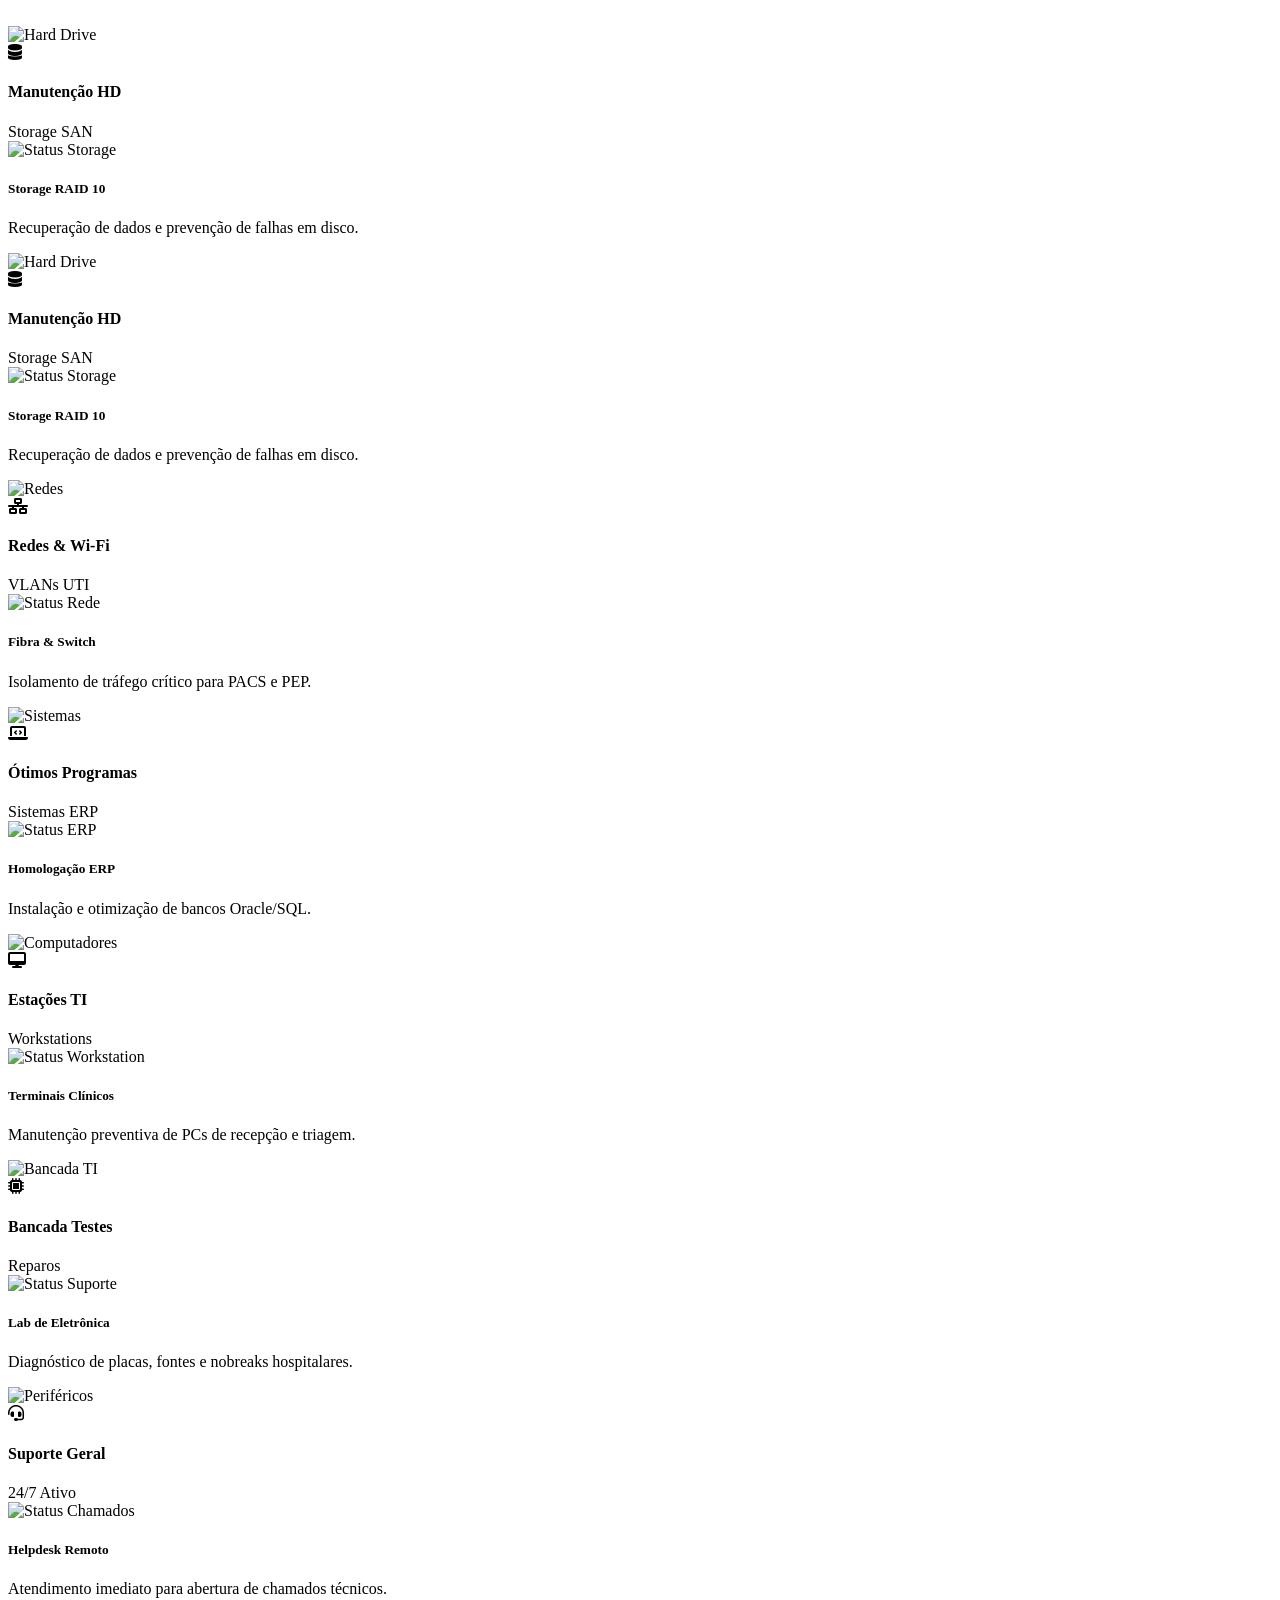
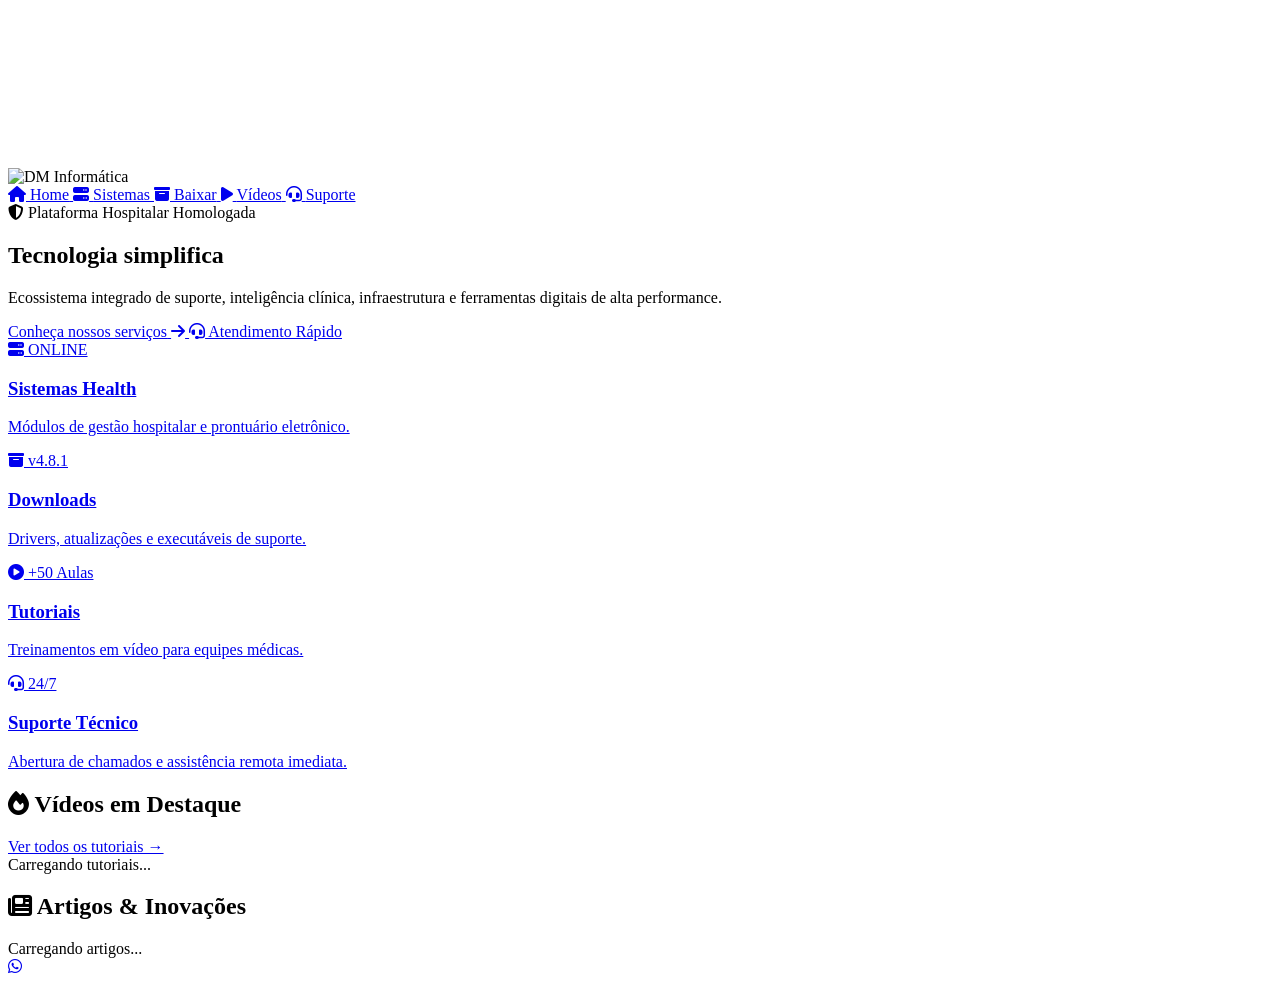
==== commit cc8ed3a7: "Update index.html" ====
--- a/index.html
+++ b/index.html
@@ -1,399 +1,338 @@
 <!DOCTYPE html>
 <html lang="pt-BR">
 <head>
-  <meta charset="UTF-8" />
-  <meta name="viewport" content="width=device-width, initial-scale=1.0"/>
-  <meta name="description" content="DM Informática — portal de tecnologia, serviços, notícias, downloads e suporte." />
-  <title>DM Informática | Portal de Tecnologia</title>
-
-  <!-- Font Awesome -->
-  <link rel="preconnect" href="https://cdnjs.cloudflare.com" />
-  <link rel="stylesheet" href="https://cdnjs.cloudflare.com/ajax/libs/font-awesome/6.5.1/css/all.min.css" />
-
-  <!-- CSS do Projeto -->
-  <link rel="stylesheet" href="css/style.css" />
-  <link rel="stylesheet" href="css/menu.css" />
-  <link rel="stylesheet" href="css/portal.css" />
-  <link rel="stylesheet" href="css/micro-matrix.css" />
-
-  <!-- Favicon -->
-  <link rel="icon" href="img/logo.png" />
+    <meta charset="UTF-8">
+    <meta name="viewport" content="width=device-width, initial-scale=1.0">
+    <title>DM Informática - HealthTech Hub</title>
+    
+    <!-- Dependências Externas -->
+    <link rel="stylesheet" href="https://cdnjs.cloudflare.com/ajax/libs/font-awesome/6.5.1/css/all.min.css"/>
+    <link rel="stylesheet" href="css/style.css">
+    <link rel="stylesheet" href="css/menu.css">
+    <link rel="stylesheet" href="css/micro-matrix.css">
 </head>
 <body>
 
-  <!-- ============================================================
-  PARTÍCULAS (plano de fundo)
-  ============================================================ -->
-  <canvas id="particlesCanvas"></canvas>
-
-  <!-- ============================================================
-  TOPO: LOGO + STATUS
-  ============================================================ -->
-  <div class="brand-corner">
-    <img src="img/logo.png" class="logo" alt="DM Informática" />
-    <span class="status-dot"></span>
-  </div>
-
-  <!-- ============================================================
-  BARRA DE IMAGENS (exclusiva desktop)
-  ============================================================ -->
-  <section class="section-container desktop-only-showcase">
-    <div class="section-header"><br /></div>
-
-    <!-- Relógio -->
-    <div class="clock2">
-      <div class="clock">
-        <div class="time" id="time">12:00:00</div>
-      </div>
+<!-- SEÇÃO DE BARRA DE IMAGENS EXCLUSIVA PARA DESKTOP -->
+<section class="section-container desktop-only-showcase">
+    <div class="section-header">
+        <br>
     </div>
 
-    <!-- Grid de cards com flip -->
     <div class="micro-matrix-grid">
-
-      <!-- Card 1 – HD -->
-      <div class="micro-card">
-        <div class="micro-card-flipper">
-          <div class="micro-card-front">
-            <img src="img/showcase/hd.jpg" alt="Hard Drive" class="card-bg" />
-            <div class="card-overlay-gradient"></div>
-            <div class="micro-card-header">
-              <span class="micro-icon"><i class="fa-solid fa-database"></i></span>
-            </div>
-            <div class="micro-card-body">
-              <h4>Manutenção HD</h4>
-              <span class="micro-tag">Storage SAN</span>
-            </div>
-          </div>
-          <div class="micro-card-back">
-            <img src="img/showcase/dm.png" alt="Status Storage" class="card-bg" />
-            <div class="micro-back-info">
-              <h5>Storage RAID 10</h5>
-              <p>Recuperação de dados e prevenção de falhas em disco.</p>
-            </div>
-          </div>
-        </div>
-      </div>
-
-      <!-- Card 2 – Redes -->
-      <div class="micro-card">
-        <div class="micro-card-flipper">
-          <div class="micro-card-front">
-            <img src="img/showcase/rede.png" alt="Redes" class="card-bg" />
-            <div class="card-overlay-gradient"></div>
-            <div class="micro-card-header">
-              <span class="micro-icon"><i class="fa-solid fa-network-wired"></i></span>
-            </div>
-            <div class="micro-card-body">
-              <h4>Redes & Wi-Fi</h4>
-              <span class="micro-tag">VLANs UTI</span>
-            </div>
-          </div>
-          <div class="micro-card-back">
-            <img src="img/showcase/dm.png" alt="Status Rede" class="card-bg" />
-            <div class="micro-back-info">
-              <h5>Fibra & Switch</h5>
-              <p>Isolamento de tráfego crítico para PACS e PEP.</p>
-            </div>
-          </div>
-        </div>
-      </div>
-
-      <!-- Card 3 – Sistemas -->
-      <div class="micro-card">
-        <div class="micro-card-flipper">
-          <div class="micro-card-front">
-            <img src="img/showcase/offices.jpg" alt="Sistemas" class="card-bg" />
-            <div class="card-overlay-gradient"></div>
-            <div class="micro-card-header">
-              <span class="micro-icon"><i class="fa-solid fa-laptop-code"></i></span>
-            </div>
-            <div class="micro-card-body">
-              <h4>Ótimos Programas</h4>
-              <span class="micro-tag">Sistemas ERP</span>
-            </div>
-          </div>
-          <div class="micro-card-back">
-            <img src="img/showcase/dm.png" alt="Status ERP" class="card-bg" />
-            <div class="micro-back-info">
-              <h5>Homologação ERP</h5>
-              <p>Instalação e otimização de bancos Oracle/SQL.</p>
-            </div>
-          </div>
-        </div>
-      </div>
-
-      <!-- Card 4 – Estações TI -->
-      <div class="micro-card">
-        <div class="micro-card-flipper">
-          <div class="micro-card-front">
-            <img src="img/showcase/gamer.jpg" alt="Computadores" class="card-bg" />
-            <div class="card-overlay-gradient"></div>
-            <div class="micro-card-header">
-              <span class="micro-icon"><i class="fa-solid fa-desktop"></i></span>
-            </div>
-            <div class="micro-card-body">
-              <h4>Estações TI</h4>
-              <span class="micro-tag">Workstations</span>
-            </div>
-          </div>
-          <div class="micro-card-back">
-            <img src="img/showcase/dm.png" alt="Status Workstation" class="card-bg" />
-            <div class="micro-back-info">
-              <h5>Terminais Clínicos</h5>
-              <p>Manutenção preventiva de PCs de recepção e triagem.</p>
-            </div>
-          </div>
-        </div>
-      </div>
-
-      <!-- Card 5 – Bancada Testes -->
-      <div class="micro-card">
-        <div class="micro-card-flipper">
-          <div class="micro-card-front">
-            <img src="img/showcase/reparo.png" alt="Bancada TI" class="card-bg" />
-            <div class="card-overlay-gradient"></div>
-            <div class="micro-card-header">
-              <span class="micro-icon"><i class="fa-solid fa-microchip"></i></span>
-            </div>
-            <div class="micro-card-body">
-              <h4>Bancada Testes</h4>
-              <span class="micro-tag">Reparos</span>
-            </div>
-          </div>
-          <div class="micro-card-back">
-            <img src="img/showcase/dm.png" alt="Status Suporte" class="card-bg" />
-            <div class="micro-back-info">
-              <h5>Lab de Eletrônica</h5>
-              <p>Diagnóstico de placas, fontes e nobreaks hospitalares.</p>
-            </div>
-          </div>
-        </div>
-      </div>
-
-      <!-- Card 6 – Suporte Geral -->
-      <div class="micro-card">
-        <div class="micro-card-flipper">
-          <div class="micro-card-front">
-            <img src="img/showcase/manutencao.jpg" alt="Periféricos" class="card-bg" />
-            <div class="card-overlay-gradient"></div>
-            <div class="micro-card-header">
-              <span class="micro-icon"><i class="fa-solid fa-headset"></i></span>
-            </div>
-            <div class="micro-card-body">
-              <h4>Suporte Geral</h4>
-              <span class="micro-tag">24/7 Ativo</span>
-            </div>
-          </div>
-          <div class="micro-card-back">
-            <img src="img/showcase/dm.png" alt="Status Chamados" class="card-bg" />
-            <div class="micro-back-info">
-              <h5>Helpdesk Remoto</h5>
-              <p>Atendimento imediato para abertura de chamados técnicos.</p>
-            </div>
-          </div>
-        </div>
-      </div>
-
-      <!-- Card 7 – repetido (ajuste conforme necessário) -->
-      <div class="micro-card">
-        <div class="micro-card-flipper">
-          <div class="micro-card-front">
-            <img src="img/showcase/hd.jpg" alt="Hard Drive" class="card-bg" />
-            <div class="card-overlay-gradient"></div>
-            <div class="micro-card-header">
-              <span class="micro-icon"><i class="fa-solid fa-database"></i></span>
-            </div>
-            <div class="micro-card-body">
-              <h4>Manutenção HD</h4>
-              <span class="micro-tag">Storage SAN</span>
-            </div>
-          </div>
-          <div class="micro-card-back">
-            <img src="img/showcase/dm.png" alt="Status Storage" class="card-bg" />
-            <div class="micro-back-info">
-              <h5>Storage RAID 10</h5>
-              <p>Recuperação de dados e prevenção de falhas em disco.</p>
-            </div>
-          </div>
-        </div>
-      </div>
-
-    </div><!-- /.micro-matrix-grid -->
-  </section>
-
-  <!-- ============================================================
-  NAVEGAÇÃO PRINCIPAL (DOCK flutuante)
-  ============================================================ -->
-  <nav class="floating-dock" aria-label="Navegação principal">
-    <a href="index.html" class="dock-item">
-      <i class="fa-solid fa-house"></i>
-      <span class="dock-text">Home</span>
+        <!-- ITEM 1: HARDWARE & ARMAZENAMENTO -->
+        <div class="micro-card">
+            <div class="micro-card-flipper">
+                <div class="micro-card-front">
+                    <img src="img/showcase/hd.jpg" alt="Hard Drive" class="card-bg">
+                    <div class="card-overlay-gradient"></div>
+                    <div class="micro-card-header">
+                        <span class="micro-icon"><i class="fa-solid fa-database"></i></span>
+                        <!-- <span class="micro-status pulse-green"></span>-->
+                    </div>
+                    <div class="micro-card-body">
+                        <h4>Manutenção HD</h4>
+                        <span class="micro-tag">Storage SAN</span>
+                    </div>
+                </div>
+                <div class="micro-card-back">
+                    <img src="img/showcase/dm.png" alt="Status Storage" class="card-bg">
+                    <div class="micro-back-info">
+                        <h5>Storage RAID 10</h5>
+                        <p>Recuperação de dados e prevenção de falhas em disco.</p>
+                        <!-- <span class="status-badge online">Ativo • 0 Erros</span>-->
+                    </div>
+                </div>
+            </div>
+        </div>
+        <!-- ITEM 2: HARDWARE & ARMAZENAMENTO -->
+        <div class="micro-card">
+            <div class="micro-card-flipper">
+                <div class="micro-card-front">
+                    <img src="img/showcase/hd.jpg" alt="Hard Drive" class="card-bg">
+                    <div class="card-overlay-gradient"></div>
+                    <div class="micro-card-header">
+                        <span class="micro-icon"><i class="fa-solid fa-database"></i></span>
+                        <!-- <span class="micro-status pulse-green"></span>-->
+                    </div>
+                    <div class="micro-card-body">
+                        <h4>Manutenção HD</h4>
+                        <span class="micro-tag">Storage SAN</span>
+                    </div>
+                </div>
+                <div class="micro-card-back">
+                    <img src="img/showcase/dm.png" alt="Status Storage" class="card-bg">
+                    <div class="micro-back-info">
+                        <h5>Storage RAID 10</h5>
+                        <p>Recuperação de dados e prevenção de falhas em disco.</p>
+                        <!-- <span class="status-badge online">Ativo • 0 Erros</span>-->
+                    </div>
+                </div>
+            </div>
+        </div>
+
+        <!-- ITEM 3: REDES & CONECTIVIDADE -->
+        <div class="micro-card">
+            <div class="micro-card-flipper">
+                <div class="micro-card-front">
+                    <img src="img/showcase/redes.png" alt="Redes" class="card-bg">
+                    <div class="card-overlay-gradient"></div>
+                    <div class="micro-card-header">
+                        <span class="micro-icon"><i class="fa-solid fa-network-wired"></i></span>
+                        <!-- <span class="micro-status pulse-green"></span>-->
+                    </div>
+                    <div class="micro-card-body">
+                        <h4>Redes & Wi-Fi</h4>
+                        <span class="micro-tag">VLANs UTI</span>
+                    </div>
+                </div>
+                <div class="micro-card-back">
+                    <img src="img/showcase/dm.png" alt="Status Rede" class="card-bg">
+                    <div class="micro-back-info">
+                        <h5>Fibra & Switch</h5>
+                        <p>Isolamento de tráfego crítico para PACS e PEP.</p>
+                         <!--<span class="status-badge online">10 Gbps Active</span>-->
+                    </div>
+                </div>
+            </div>
+        </div>
+
+        <!-- ITEM 4: SISTEMAS & PROGRAMAS -->
+        <div class="micro-card">
+            <div class="micro-card-flipper">
+                <div class="micro-card-front">
+                    <img src="img/showcase/offices.jpg" alt="Sistemas" class="card-bg">
+                    <div class="card-overlay-gradient"></div>
+                    <div class="micro-card-header">
+                        <span class="micro-icon"><i class="fa-solid fa-laptop-code"></i></span>
+                         <!--<span class="micro-status pulse-green"></span> -->
+                    </div>
+                    <div class="micro-card-body">
+                        <h4>Ótimos Programas</h4>
+                        <span class="micro-tag">Sistemas ERP</span>
+                    </div>
+                </div>
+                <div class="micro-card-back">
+                    <img src="img/showcase/dm.png" alt="Status ERP" class="card-bg">
+                    <div class="micro-back-info">
+                        <h5>Homologação ERP</h5>
+                        <p>Instalação e otimização de bancos Oracle/SQL.</p>
+                         <!--<span class="status-badge version">v4.8 Homologado</span>-->
+                    </div>
+                </div>
+            </div>
+        </div>
+
+        <!-- ITEM 5: WORKSTATIONS -->
+        <div class="micro-card">
+            <div class="micro-card-flipper">
+                <div class="micro-card-front">
+                    <img src="img/showcase/gamer.jpg" alt="Computadores" class="card-bg">
+                    <div class="card-overlay-gradient"></div>
+                    <div class="micro-card-header">
+                        <span class="micro-icon"><i class="fa-solid fa-desktop"></i></span>
+                        <!-- <span class="micro-status pulse-green"></span>-->
+                    </div>
+                    <div class="micro-card-body">
+                        <h4>Estações TI</h4>
+                        <span class="micro-tag">Workstations</span>
+                    </div>
+                </div>
+                <div class="micro-card-back">
+                    <img src="img/showcase/dm.png" alt="Status Workstation" class="card-bg">
+                    <div class="micro-back-info">
+                        <h5>Terminais Clínicos</h5>
+                        <p>Manutenção preventiva de PCs de recepção e triagem.</p>
+                        <!-- <span class="status-badge online">100% Operacional</span>-->
+                    </div>
+                </div>
+            </div>
+        </div>
+
+        <!-- ITEM 6: BANCADA DE TESTES -->
+        <div class="micro-card">
+            <div class="micro-card-flipper">
+                <div class="micro-card-front">
+                    <img src="img/showcase/reparo.png" alt="Bancada TI" class="card-bg">
+                    <div class="card-overlay-gradient"></div>
+                    <div class="micro-card-header">
+                        <span class="micro-icon"><i class="fa-solid fa-microchip"></i></span>
+                        <!-- <span class="micro-status pulse-orange"></span>-->
+                    </div>
+                    <div class="micro-card-body">
+                        <h4>Bancada Testes</h4>
+                        <span class="micro-tag">Reparos</span>
+                    </div>
+                </div>
+                <div class="micro-card-back">
+                    <img src="img/showcase/dm.png" alt="Status Suporte" class="card-bg">
+                    <div class="micro-back-info">
+                        <h5>Lab de Eletrônica</h5>
+                        <p>Diagnóstico de placas, fontes e nobreaks hospitalares.</p>
+                         <!--<span class="status-badge warning">Em Atendimento</span>-->
+                    </div>
+                </div>
+            </div>
+        </div>
+
+        <!-- ITEM 7: MANUTENÇÃO GERAL -->
+        <div class="micro-card">
+            <div class="micro-card-flipper">
+                <div class="micro-card-front">
+                    <img src="img/showcase/manutencao.jpg" alt="Periféricos" class="card-bg">
+                    <div class="card-overlay-gradient"></div>
+                    <div class="micro-card-header">
+                        <span class="micro-icon"><i class="fa-solid fa-headset"></i></span>
+                       <!--  <span class="micro-status pulse-green"></span>-->
+                    </div>
+                    <div class="micro-card-body">
+                        <h4>Suporte Geral</h4>
+                        <span class="micro-tag">24/7 Ativo</span>
+                    </div>
+                </div>
+                <div class="micro-card-back">
+                    <img src="img/showcase/dm.png" alt="Status Chamados" class="card-bg">
+                    <div class="micro-back-info">
+                        <h5>Helpdesk Remoto</h5>
+                        <p>Atendimento imediato para abertura de chamados técnicos.</p>
+                        <!-- <span class="status-badge online">SLA &lt; 15 min</span>-->
+                    </div>
+                </div>
+            </div>
+        </div>
+    </div>
+</section>
+
+    <!-- Canvas de Partículas Neural Mesh -->
+    <canvas id="particlesCanvas"></canvas>
+
+    <!-- Branding isolado superior esquerdo -->
+    <div class="brand-corner">
+        <img src="img/logo.png" class="logo" alt="DM Informática">
+        
+    </div>
+
+    <!-- Navegação em Doca Flutuante -->
+    <nav class="floating-dock">
+        <a href="index.html" class="dock-item active">
+            <i class="fa-solid fa-house"></i>
+            <span class="dock-text">Home</span>
+        </a>
+        <a href="programas.html" class="dock-item">
+            <i class="fa-solid fa-server"></i>
+            <span class="dock-text">Sistemas</span>
+        </a>
+        <a href="downloads.html" class="dock-item">
+            <i class="fa-solid fa-box-archive"></i>
+            <span class="dock-text">Baixar</span>
+        </a>
+        <a href="videos.html" class="dock-item">
+            <i class="fa-solid fa-play"></i>
+            <span class="dock-text">Vídeos</span>
+        </a>
+        <a href="contato.html" class="dock-item">
+            <i class="fa-solid fa-headset"></i>
+            <span class="dock-text">Suporte</span>
+        </a>
+    </nav>
+
+    <main class="page">
+        <!-- Hero Section -->
+        <section class="hero-glass">
+            <div class="badge-tech">
+                <i class="fa-solid fa-shield-halved"></i> Plataforma Hospitalar Homologada
+            </div>
+            <h1>Tecnologia  <span>simplifica</span></h1>
+            <p>Ecossistema integrado de suporte, inteligência clínica, infraestrutura e ferramentas digitais de alta performance.</p>
+            
+            <div class="hero-actions">
+                <a class="btn btn-primary" href="programas.html">
+                    <span>Conheça nossos serviços</span>
+                    <i class="fa-solid fa-arrow-right"></i>
+                </a>
+                <a class="btn btn-secondary" href="contato.html">
+                    <i class="fa-solid fa-headset"></i> Atendimento Rápido
+                </a>
+            </div>
+        </section>
+
+        <!-- Grid de Telemetria -->
+        <section class="cards-grid">
+            <a href="programas.html" class="card-item">
+                <div class="card-header">
+                    <span class="card-icon-glow"><i class="fa-solid fa-server"></i></span>
+                    <span class="pulse-green">ONLINE</span>
+                </div>
+                <h3>Sistemas Health</h3>
+                <p>Módulos de gestão hospitalar e prontuário eletrônico.</p>
+            </a>
+
+            <a href="downloads.html" class="card-item">
+                <div class="card-header">
+                    <span class="card-icon-glow"><i class="fa-solid fa-box-archive"></i></span>
+                    <span class="tag-version">v4.8.1</span>
+                </div>
+                <h3>Downloads</h3>
+                <p>Drivers, atualizações e executáveis de suporte.</p>
+            </a>
+
+            <a href="videos.html" class="card-item">
+                <div class="card-header">
+                    <span class="card-icon-glow"><i class="fa-solid fa-circle-play"></i></span>
+                    <span class="tag-counter">+50 Aulas</span>
+                </div>
+                <h3>Tutoriais</h3>
+                <p>Treinamentos em vídeo para equipes médicas.</p>
+            </a>
+
+            <a href="contato.html" class="card-item">
+                <div class="card-header">
+                    <span class="card-icon-glow"><i class="fa-solid fa-headset"></i></span>
+                    <span class="pulse-orange">24/7</span>
+                </div>
+                <h3>Suporte Técnico</h3>
+                <p>Abertura de chamados e assistência remota imediata.</p>
+            </a>
+        </section>
+        
+        <!-- SEÇÃO 1: DESTAQUES DE VÍDEOS RECENTES (ÚNICA INSTÂNCIA) -->
+        <section class="section-container">
+            <div class="section-header">
+                <h2><i class="fa-solid fa-fire text-orange"></i> Vídeos em <span>Destaque</span></h2>
+                <a href="videos.html" class="link-more">Ver todos os tutoriais →</a>
+            </div>
+            <div class="featured-videos-grid" id="latestVideosContainer">
+                <!-- Skeleton Loader -->
+                <div class="video-card-skeleton">Carregando tutoriais...</div>
+            </div>
+        </section>
+
+        <!-- SEÇÃO 2: ARTIGOS & INOVAÇÕES HEALTHTECH -->
+        <section class="section-container">
+            <div class="section-header">
+                <h2><i class="fa-solid fa-newspaper text-orange"></i> Artigos & <span>Inovações</span></h2>
+            </div>
+            <div class="articles-grid" id="articlesContainer">
+                <div class="skeleton-card">Carregando artigos...</div>
+            </div>
+        </section>
+    </main>
+
+    <!-- FAB WhatsApp - Suporte de TI -->
+    <a href="https://wa.me/5531999291567?text=Ol%C3%A1%2C%20gostaria%20de%20solicitar%20uma%20avalia%C3%A7%C3%A3o%20em%20um%20computador." 
+       class="whatsapp-fab" 
+       target="_blank" 
+       rel="noopener noreferrer"
+       title="Solicitar Suporte via WhatsApp">
+        <i class="fa-brands fa-whatsapp"></i>
     </a>
-    <a href="programas.html" class="dock-item">
-      <i class="fa-solid fa-server"></i>
-      <span class="dock-text">Serviços</span>
-    </a>
-    <a href="downloads.html" class="dock-item">
-      <i class="fa-solid fa-download"></i>
-      <span class="dock-text">Downloads</span>
-    </a>
-    <a href="videos.html" class="dock-item">
-      <i class="fa-solid fa-play"></i>
-      <span class="dock-text">Vídeos</span>
-    </a>
-    <a href="contato.html" class="dock-item">
-      <i class="fa-solid fa-headset"></i>
-      <span class="dock-text">Suporte</span>
-    </a>
-  </nav>
-
-  <!-- ============================================================
-  CONTEÚDO PRINCIPAL
-  ============================================================ -->
-  <main class="page">
-
-    <!-- Barra superior (marca + busca) -->
-    <div class="portal-topbar">
-      <div class="portal-brand">
-        <img src="img/logo.png" alt="DM" />
-        <span>Portal DM</span>
-        <span class="portal-status">
-          <i class="fa-solid fa-circle"></i> Online
-        </span>
-      </div>
-      <div class="global-search">
-        <i class="fa-solid fa-magnifying-glass"></i>
-        <input id="globalSearch" type="search" placeholder="Buscar serviços, notícias, downloads..." autocomplete="off" />
-        <kbd>⌘ K</kbd>
-        <div id="searchResults" class="search-results"></div>
-      </div>
-    </div>
-
-    <!-- Hero -->
-    <section id="portalHero" class="portal-hero reveal"></section>
-
-    <!-- Dashboard: estatísticas + atalhos -->
-    <div class="portal-dashboard">
-      <div id="portalStats" class="portal-stats reveal"></div>
-      <div class="portal-shortcuts reveal">
-        <a href="programas.html"><i class="fa-solid fa-server"></i> Serviços</a>
-        <a href="downloads.html"><i class="fa-solid fa-download"></i> Downloads</a>
-        <a href="videos.html"><i class="fa-solid fa-play"></i> Tutoriais</a>
-        <a href="contato.html"><i class="fa-solid fa-headset"></i> Suporte</a>
-      </div>
-    </div>
-
-    <!-- Marquee -->
-    <div class="portal-marquee">
-      <span><i class="fa-solid fa-bolt"></i> Tecnologia & suporte</span>
-      <span><i class="fa-solid fa-shield-halved"></i> Segurança</span>
-      <span><i class="fa-solid fa-microchip"></i> Hardware</span>
-      <span><i class="fa-solid fa-network-wired"></i> Infraestrutura</span>
-      <span><i class="fa-solid fa-robot"></i> Automação & IA</span>
-    </div>
-
-    <!-- Seção: Notícias -->
-    <section class="portal-section reveal">
-      <div class="portal-section-head">
-        <div>
-          <h2><i class="fa-solid fa-newspaper"></i> Notícias & <span>insights</span></h2>
-          <p>Conteúdo recente da DM Informática</p>
-        </div>
-        <a class="link-more" href="#">Ver tudo →</a>
-      </div>
-      <div id="portalNews" class="portal-grid"></div>
-    </section>
-
-    <!-- Seção: Downloads em destaque -->
-    <section class="portal-section reveal">
-      <div class="portal-section-head">
-        <div>
-          <h2><i class="fa-solid fa-box-archive"></i> Downloads em <span>destaque</span></h2>
-          <p>Versões organizadas e atualizadas</p>
-        </div>
-        <a class="link-more" href="downloads.html">Central de downloads →</a>
-      </div>
-      <div id="portalDownloads" class="downloads-grid"></div>
-    </section>
-
-    <!-- Seção: Explore o portal -->
-    <section class="portal-section reveal">
-      <div class="portal-section-head">
-        <div>
-          <h2><i class="fa-solid fa-compass"></i> Explore o <span>portal</span></h2>
-          <p>Encontre rapidamente o que precisa</p>
-        </div>
-      </div>
-
-      <div class="cards-grid">
-        <a class="card-item" href="programas.html">
-          <div class="card-header">
-            <span class="card-icon-glow"><i class="fa-solid fa-server"></i></span>
-            <span class="pulse-green">ATIVO</span>
-          </div>
-          <h3>Soluções de TI</h3>
-          <p>Infraestrutura, sistemas, manutenção e suporte.</p>
-        </a>
-
-        <a class="card-item" href="videos.html">
-          <div class="card-header">
-            <span class="card-icon-glow"><i class="fa-solid fa-circle-play"></i></span>
-            <span class="tag-counter">CATÁLOGO</span>
-          </div>
-          <h3>Vídeos & tutoriais</h3>
-          <p>Conteúdo para aprender, configurar e resolver.</p>
-        </a>
-
-        <a class="card-item" href="contato.html">
-          <div class="card-header">
-            <span class="card-icon-glow"><i class="fa-solid fa-headset"></i></span>
-            <span class="pulse-orange">RÁPIDO</span>
-          </div>
-          <h3>Suporte técnico</h3>
-          <p>Fale com a DM e solicite atendimento.</p>
-        </a>
-
-        <a class="card-item" href="admin.html">
-          <div class="card-header">
-            <span class="card-icon-glow"><i class="fa-solid fa-sliders"></i></span>
-            <span class="tag-version">ADMIN</span>
-          </div>
-          <h3>Gerenciar portal</h3>
-          <p>Edite notícias e downloads sem alterar o código.</p>
-        </a>
-      </div>
-    </section>
-
-  </main>
-
-  <!-- ============================================================
-  WHATSAPP FLUTUANTE
-  ============================================================ -->
-  <a class="whatsapp-fab" href="https://wa.me/5531999291567" target="_blank" rel="noopener" aria-label="WhatsApp">
-    <i class="fa-brands fa-whatsapp"></i>
-  </a>
-
-  <!-- ============================================================
-  BOTÃO VOLTAR AO TOPO
-  ============================================================ -->
-  <button id="backTop" class="back-top" aria-label="Voltar ao topo">
-    <i class="fa-solid fa-arrow-up"></i>
-  </button>
-
-  <!-- ============================================================
-  RODAPÉ
-  ============================================================ -->
-  <footer class="site-footer">
-    <span>© 2026 <strong>DM Informática</strong> · Portal de Tecnologia</span>
-    <span>Conteúdo gerenciado pelo painel administrativo</span>
-  </footer>
-
-  <!-- ============================================================
-  SCRIPTS
-  ============================================================ -->
-  <script src="js/script.js"></script>
-  <script src="js/menu.js"></script>
-  <script src="js/portal.js"></script>
-
+
+    <!-- Scripts da Aplicação (Com a ordem correta de dependências) -->
+    <script src="js/script.js" defer></script>
+    <script src="js/menu.js" defer></script>
+    <script src="js/home-loader.js" defer></script>
+    <script src="js/latest-videos.js" defer></script>
+    <script src="js/compact-dock-gsap.js" defer></script>
+    <script src="js/micro-matrix-gsap.js" defer></script>
 </body>
 </html>
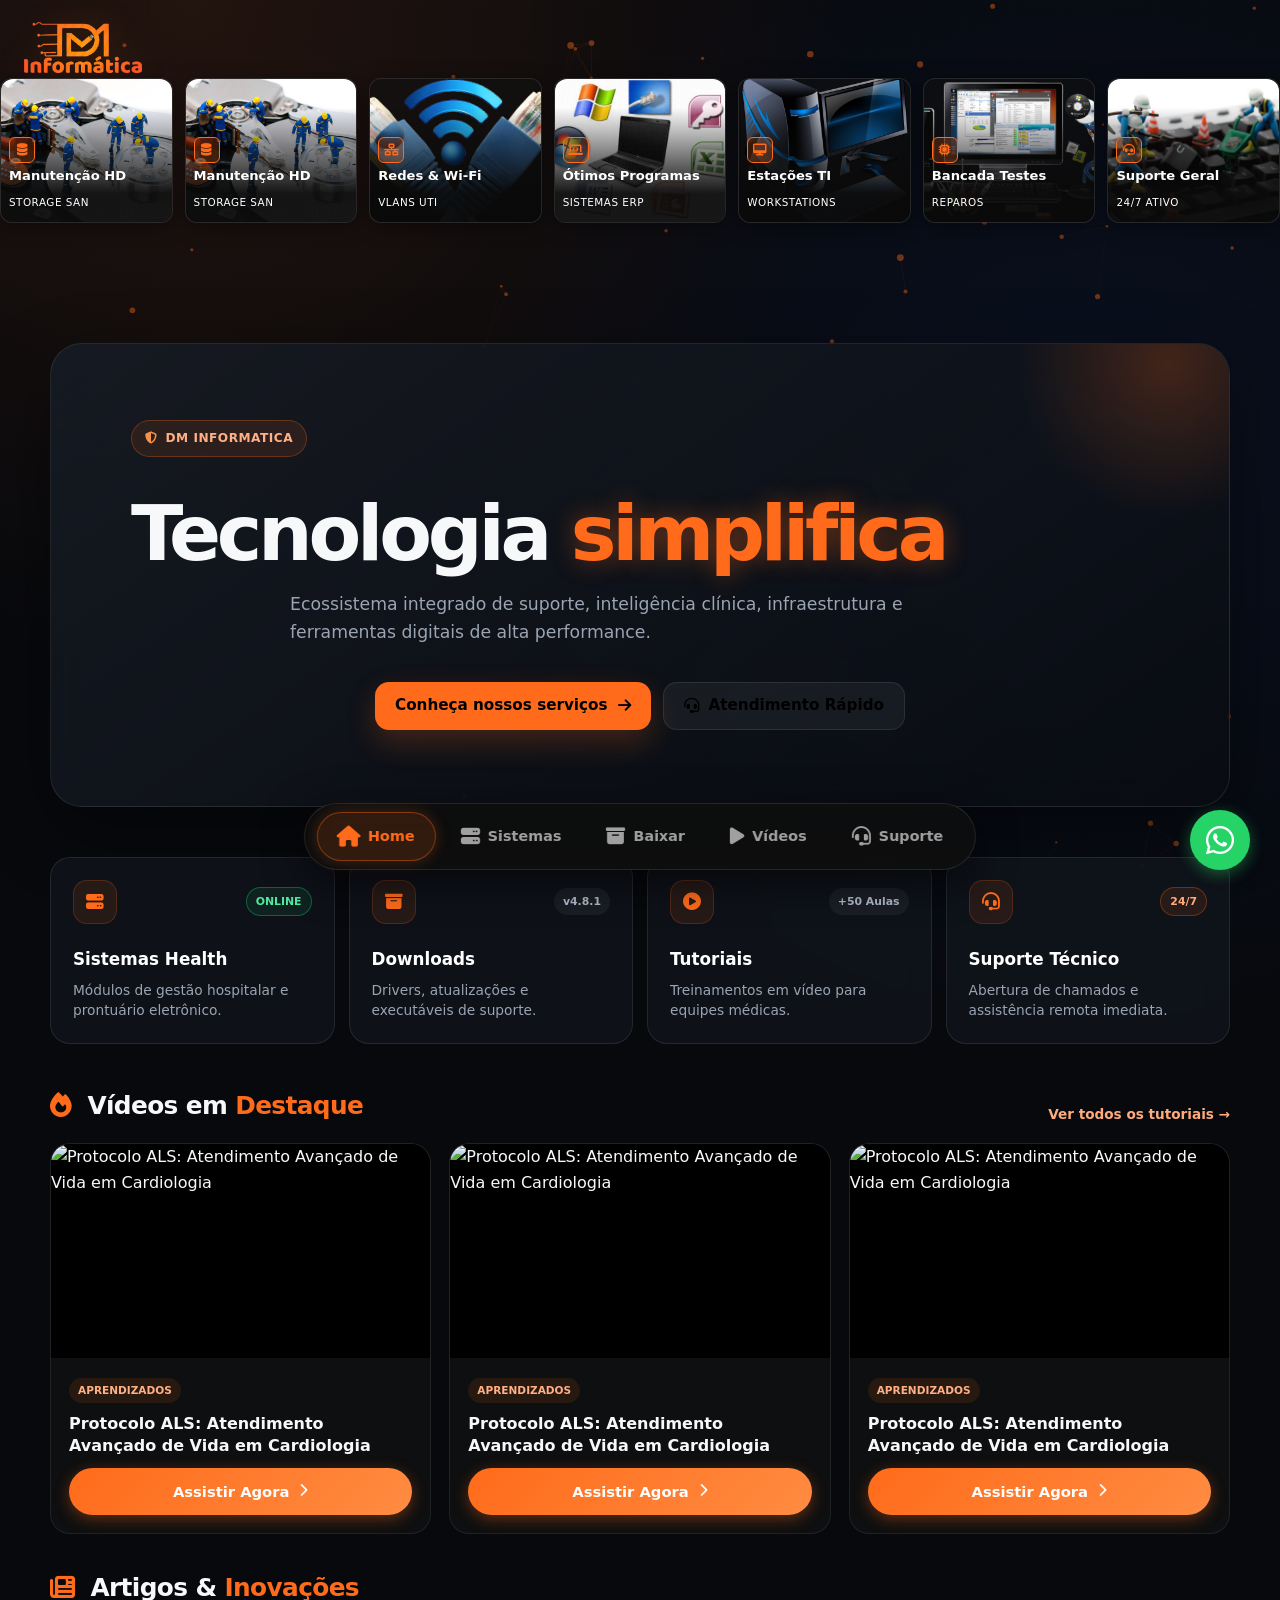
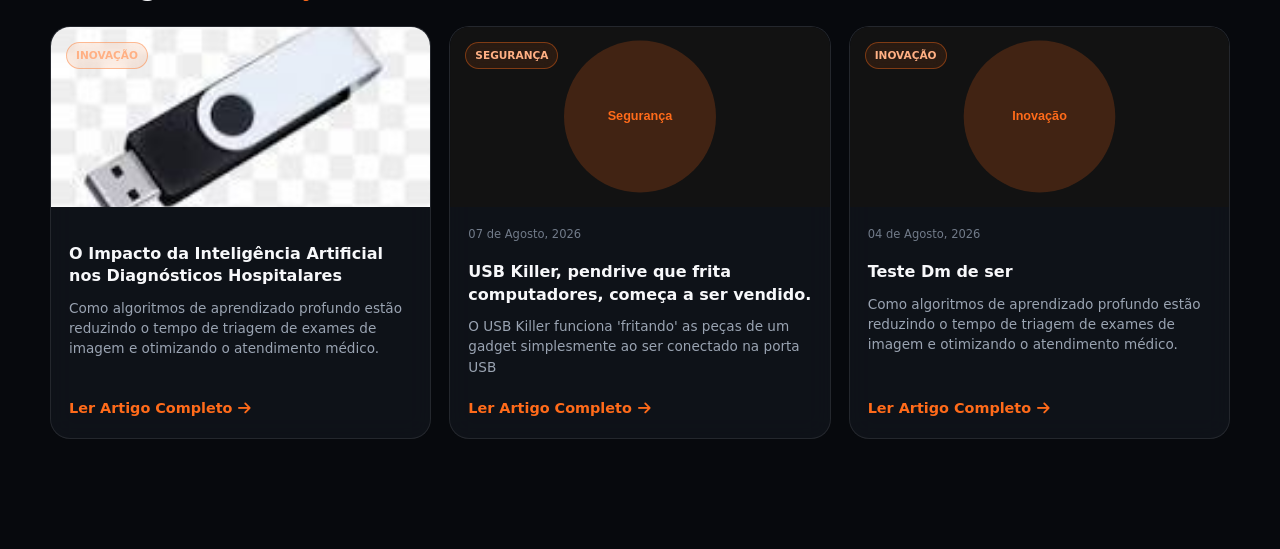
==== commit e6d2f4b5: "Update index.html" ====
--- a/index.html
+++ b/index.html
@@ -240,18 +240,18 @@
         <!-- Hero Section -->
         <section class="hero-glass">
             <div class="badge-tech">
-                <i class="fa-solid fa-shield-halved"></i> Plataforma Hospitalar Homologada
+                <i class="fa-solid fa-shield-halved"style="color: #f79048;"></i> Dm Informatica
             </div>
             <h1>Tecnologia  <span>simplifica</span></h1>
             <p>Ecossistema integrado de suporte, inteligência clínica, infraestrutura e ferramentas digitais de alta performance.</p>
             
             <div class="hero-actions">
-                <a class="btn btn-primary" href="programas.html">
-                    <span>Conheça nossos serviços</span>
+                <a class="btn btn-primary" href="programas.html"style = "color: black;">
+                    <span>Conheça nossos serviços </span>
                     <i class="fa-solid fa-arrow-right"></i>
                 </a>
-                <a class="btn btn-secondary" href="contato.html">
-                    <i class="fa-solid fa-headset"></i> Atendimento Rápido
+                <a class="btn btn-secondary" href="https://wa.me/5531999291567?text=Ol%C3%A1%2C%20gostaria%20de%20solicitar%20uma%20avalia%C3%A7%C3%A3o%20em%20um%20computador." style = "color: black;" >
+                    <i class="fa-solid fa-headset"></i> Atendimento Rápido 
                 </a>
             </div>
         </section>
--- a/css/style.css
+++ b/css/style.css
@@ -0,0 +1,738 @@
+:root {
+    --orange-primary: #ff6b1a;
+    --orange-hover: #ff8c42;
+    --orange-glow: rgba(255, 107, 26, 0.4);
+    --bg-dark: #050505;
+    --card-bg: rgba(18, 18, 18, 0.75);
+    --card-border: rgba(255, 255, 255, 0.08);
+    --text-primary: #ffffff;
+    --text-secondary: #a0a0a0;
+    --radius-lg: 20px;
+    --radius-sm: 30px;
+    --transition: all 0.35s cubic-bezier(0.4, 0, 0.2, 1);
+}
+
+* {
+    box-sizing: border-box;
+    margin: 0;
+    padding: 0;
+}
+
+body {
+    background: var(--bg-dark);
+    color: var(--text-primary);
+    font-family: 'Segoe UI', -apple-system, BlinkMacSystemFont, Roboto, sans-serif;
+    min-height: 100vh;
+    overflow-x: hidden;
+}
+
+#particlesCanvas {
+    position: fixed;
+    top: 0;
+    left: 0;
+    width: 100%;
+    height: 100%;
+    z-index: -1;
+}
+
+/* HEADER & LOGO CONTAINER */
+.top-bar {
+    display: flex;
+    justify-content: space-between;
+    align-items: center;
+    padding: 15px 5%;
+    position: sticky;
+    top: 0;
+    z-index: 100;
+}
+
+.logo-wrapper {
+    display: flex;
+    align-items: center;
+    gap: 10px;
+    background: rgba(10, 10, 10, 0.8);
+    padding: 8px 18px;
+    border-radius: var(--radius-sm);
+    border: 1px solid var(--card-border);
+    backdrop-filter: blur(10px);
+}
+
+.logo {
+    height: 35px;
+    width: auto;
+}
+
+.status-dot {
+    width: 8px;
+    height: 8px;
+    background: #00ff88;
+    border-radius: 50%;
+    box-shadow: 0 0 10px #00ff88;
+}
+
+/* CONTAINER DA PÁGINA */
+.page {
+    max-width: 1200px;
+    margin: 0 auto;
+    padding: 40px 20px 80px;
+}
+
+/* HERO SECTION GLASSMORPHISM */
+.hero-glass {
+    background: var(--card-bg);
+    border: 1px solid var(--card-border);
+    backdrop-filter: blur(16px);
+    border-radius: 28px;
+    padding: 60px 40px;
+    text-align: center;
+    margin-bottom: 50px;
+    position: relative;
+    box-shadow: 0 20px 50px rgba(0, 0, 0, 0.5);
+}
+
+.badge-tech {
+    display: inline-flex;
+    align-items: center;
+    gap: 8px;
+    background: rgba(255, 107, 26, 0.12);
+    border: 1px solid rgba(255, 107, 26, 0.3);
+    color: var(--orange-primary);
+    padding: 6px 16px;
+    border-radius: 20px;
+    font-size: 0.85rem;
+    font-weight: 700;
+    margin-bottom: 20px;
+}
+
+.hero-glass h1 {
+    font-size: 3.2rem;
+    font-weight: 800;
+    line-height: 1.2;
+    margin-bottom: 20px;
+    letter-spacing: -1px;
+}
+
+.hero-glass h1 span {
+    color: var(--orange-primary);
+    text-shadow: 0 0 25px var(--orange-glow);
+}
+
+.hero-glass p {
+    font-size: 1.15rem;
+    color: var(--text-secondary);
+    max-width: 700px;
+    margin: 0 auto 35px;
+    line-height: 1.6;
+}
+
+.hero-actions {
+    display: flex;
+    justify-content: center;
+    gap: 15px;
+    flex-wrap: wrap;
+}
+
+/* BOTÕES REINVENTADOS */
+.btn {
+    display: inline-flex;
+    align-items: center;
+    gap: 10px;
+    padding: 14px 28px;
+    border-radius: var(--radius-sm);
+    text-decoration: none;
+    font-weight: 700;
+    font-size: 0.95rem;
+    transition: var(--transition);
+}
+
+.btn-primary {
+    background: var(--orange-primary);
+    color: #fff;
+    box-shadow: 0 4px 20px var(--orange-glow);
+}
+
+.btn-primary:hover {
+    background: var(--orange-hover);
+    transform: translateY(-3px);
+    box-shadow: 0 8px 30px var(--orange-glow);
+}
+
+.btn-secondary {
+    background: rgba(255, 255, 255, 0.05);
+    color: var(--text-primary);
+    border: 1px solid var(--card-border);
+}
+
+.btn-secondary:hover {
+    background: rgba(255, 255, 255, 0.1);
+    transform: translateY(-3px);
+}
+
+/* GRID DE CARDS INTERATIVOS */
+.cards-grid {
+    display: grid;
+    grid-template-columns: repeat(auto-fit, minmax(250px, 1fr));
+    gap: 20px;
+}
+
+.card-item {
+    background: var(--card-bg);
+    border: 1px solid var(--card-border);
+    backdrop-filter: blur(12px);
+    border-radius: var(--radius-lg);
+    padding: 30px 25px;
+    text-decoration: none;
+    color: var(--text-primary);
+    transition: var(--transition);
+    display: flex;
+    flex-direction: column;
+}
+
+.card-item:hover {
+    border-color: var(--orange-primary);
+    transform: translateY(-8px);
+    box-shadow: 0 12px 30px var(--orange-glow);
+}
+
+.card-header {
+    display: flex;
+    justify-content: space-between;
+    align-items: center;
+    margin-bottom: 20px;
+}
+
+.card-icon-glow {
+    font-size: 1.8rem;
+    color: var(--orange-primary);
+    background: rgba(255, 107, 26, 0.1);
+    width: 50px;
+    height: 50px;
+    display: flex;
+    align-items: center;
+    justify-content: center;
+    border-radius: 14px;
+    border: 1px solid rgba(255, 107, 26, 0.2);
+}
+
+.card-item h3 {
+    font-size: 1.2rem;
+    font-weight: 700;
+    margin-bottom: 8px;
+}
+
+.card-item p {
+    font-size: 0.88rem;
+    color: var(--text-secondary);
+    line-height: 1.5;
+}
+
+/* BADGES DE TELEMETRIA NOS CARDS */
+.pulse-green {
+    font-size: 0.7rem;
+    font-weight: 800;
+    color: #00ff88;
+    background: rgba(0, 255, 136, 0.1);
+    padding: 4px 10px;
+    border-radius: 12px;
+    border: 1px solid rgba(0, 255, 136, 0.3);
+}
+
+.pulse-orange {
+    font-size: 0.7rem;
+    font-weight: 800;
+    color: var(--orange-primary);
+    background: rgba(255, 107, 26, 0.1);
+    padding: 4px 10px;
+    border-radius: 12px;
+    border: 1px solid rgba(255, 107, 26, 0.3);
+}
+
+.tag-version, .tag-counter {
+    font-size: 0.75rem;
+    color: var(--text-secondary);
+    background: rgba(255, 255, 255, 0.05);
+    padding: 4px 8px;
+    border-radius: 8px;
+}
+
+/* ==========================================================================
+   WHATSAPP FLOATING ACTION BUTTON (FAB)
+   ========================================================================== */
+.whatsapp-fab {
+    position: fixed;
+    bottom: 30px;
+    right: 30px;
+    background-color: #25d366;
+    color: #ffffff;
+    width: 60px;
+    height: 60px;
+    border-radius: 50%;
+    display: flex;
+    align-items: center;
+    justify-content: center;
+    font-size: 2rem;
+    box-shadow: 0 4px 15px rgba(37, 211, 102, 0.4);
+    z-index: 1000;
+    transition: all 0.3s ease;
+    text-decoration: none;
+    animation: pulse-whatsapp 2s infinite;
+}
+
+.whatsapp-fab:hover {
+    background-color: #128c7e;
+    transform: translateY(-5px) scale(1.05);
+    box-shadow: 0 8px 25px rgba(37, 211, 102, 0.6);
+}
+
+@keyframes pulse-whatsapp {
+    0% { box-shadow: 0 0 0 0 rgba(37, 211, 102, 0.7); }
+    70% { box-shadow: 0 0 0 15px rgba(37, 211, 102, 0); }
+    100% { box-shadow: 0 0 0 0 rgba(37, 211, 102, 0); }
+}
+
+/* Ajuste Mobile */
+@media (max-width: 768px) {
+    .whatsapp-fab {
+        bottom: 20px;
+        right: 20px;
+        width: 50px;
+        height: 50px;
+        font-size: 1.6rem;
+    }
+}
+
+/* LOGO ISOLADA */
+.brand-corner {
+    position: absolute;
+    top: 20px;
+    left: 30px;
+    display: flex;
+    align-items: center;
+    gap: 12px;
+    z-index: 100;
+}
+.brand-corner .logo { height: 40px; }
+
+/* FLOATING DOCK (CÁPSULA) */
+.floating-dock {
+    position: fixed;
+    bottom: 30px;
+    left: 50%;
+    transform: translateX(-50%);
+    background: rgba(15, 15, 15, 0.85);
+    backdrop-filter: blur(20px);
+    -webkit-backdrop-filter: blur(20px);
+    border: 1px solid rgba(255, 255, 255, 0.1);
+    border-radius: 50px;
+    display: flex;
+    align-items: center;
+    padding: 8px 12px;
+    gap: 5px;
+    z-index: 999;
+    box-shadow: 0 10px 40px rgba(0, 0, 0, 0.6);
+}
+
+.dock-item {
+    display: flex;
+    align-items: center;
+    gap: 8px;
+    color: #a0a0a0;
+    text-decoration: none;
+    padding: 12px 20px;
+    border-radius: 30px;
+    font-weight: 600;
+    font-size: 0.9rem;
+    transition: all 0.3s cubic-bezier(0.4, 0, 0.2, 1);
+}
+
+.dock-item i {
+    font-size: 1.2rem;
+}
+
+.dock-item:hover {
+    color: #ffffff;
+    background: rgba(246, 113, 40, 0.5);
+}
+
+.dock-item.active {
+    background: rgba(255, 107, 26, 0.15);
+    color: var(--orange-primary, #ff6b1a);
+    box-shadow: inset 0 0 10px rgba(255, 107, 26, 0.1);
+    border: 1px solid rgba(255, 107, 26, 0.3);
+}
+
+/* SEÇÕES DA HOME */
+.section-container {
+    margin-top: 50px;
+}
+
+.section-header {
+    display: flex;
+    justify-content: space-between;
+    align-items: center;
+    margin-bottom: 25px;
+}
+
+.section-header h2 {
+    font-size: 1.8rem;
+    font-weight: 800;
+}
+
+.section-header h2 span {
+    color: var(--orange-primary, #ff6b1a);
+}
+
+.link-more {
+    color: var(--text-secondary, #a0a0a0);
+    text-decoration: none;
+    font-weight: 600;
+    font-size: 0.9rem;
+    transition: color 0.3s;
+}
+
+.link-more:hover {
+    color: var(--orange-primary, #ff6b1a);
+}
+
+/* GRID DE VÍDEOS EM DESTAQUE NA HOME */
+.featured-videos-grid {
+    display: grid;
+    grid-template-columns: repeat(auto-fit, minmax(300px, 1fr));
+    gap: 20px;
+}
+
+/* GRID DE ARTIGOS */
+.articles-grid {
+    display: grid;
+    grid-template-columns: repeat(auto-fit, minmax(320px, 1fr));
+    gap: 25px;
+}
+
+.article-card {
+    background: var(--card-bg, rgba(18, 18, 18, 0.75));
+    border: 1px solid var(--card-border, rgba(255, 255, 255, 0.08));
+    backdrop-filter: blur(12px);
+    border-radius: var(--radius-lg, 20px);
+    overflow: hidden;
+    transition: var(--transition, all 0.35s ease);
+    display: flex;
+    flex-direction: column;
+}
+
+.article-card:hover {
+    border-color: var(--orange-primary, #ff6b1a);
+    transform: translateY(-5px);
+    box-shadow: 0 10px 25px rgba(255, 107, 26, 0.25);
+}
+
+.article-img-wrapper {
+    position: relative;
+    width: 100%;
+    height: 180px;
+    overflow: hidden;
+}
+
+.article-img-wrapper img {
+    width: 100%;
+    height: 100%;
+    object-fit: cover;
+    transition: transform 0.5s ease;
+}
+
+.article-card:hover .article-img-wrapper img {
+    transform: scale(1.05);
+}
+
+.article-tag {
+    position: absolute;
+    top: 15px;
+    left: 15px;
+    background: rgba(10, 10, 10, 0.85);
+    color: var(--orange-primary, #ff6b1a);
+    border: 1px solid rgba(255, 107, 26, 0.4);
+    padding: 4px 12px;
+    border-radius: 12px;
+    font-size: 0.75rem;
+    font-weight: 700;
+    backdrop-filter: blur(8px);
+}
+
+.article-content {
+    padding: 22px;
+    display: flex;
+    flex-direction: column;
+    flex-grow: 1;
+}
+
+.article-date {
+    font-size: 0.8rem;
+    color: #777;
+    margin-bottom: 8px;
+}
+
+.article-content h3 {
+    font-size: 1.15rem;
+    font-weight: 700;
+    margin-bottom: 10px;
+    line-height: 1.4;
+}
+
+.article-content p {
+    font-size: 0.88rem;
+    color: var(--text-secondary, #a0a0a0);
+    line-height: 1.5;
+    margin-bottom: 20px;
+}
+
+.btn-read {
+    margin-top: auto;
+    color: var(--orange-primary, #ff6b1a);
+    text-decoration: none;
+    font-weight: 700;
+    font-size: 0.9rem;
+    display: flex;
+    align-items: center;
+    gap: 6px;
+}
+
+.btn-read:hover {
+    gap: 10px;
+}
+
+/* ==========================================================================
+   ISOLAMENTO MOBILE & ESTILIZAÇÃO DO BOTÃO "ASSISTIR AGORA"
+   ========================================================================== */
+
+/* PREVENÇÃO GLOBAL DE ESTOURO DA VIEWPORT NO MOBILE */
+html, body {
+    max-width: 100vw;
+    overflow-x: hidden;
+}
+
+/* SEÇÃO DE DESTAQUES (AJUSTE DE ESPAÇAMENTO INFERIOR) */
+.section-container {
+    margin-top: 40px;
+    width: 100%;
+    box-sizing: border-box;
+}
+
+/* GRID REORGANIZADO PARA NÃO QUEBRAR O MOBILE */
+.featured-videos-grid {
+    display: grid;
+    grid-template-columns: repeat(auto-fit, minmax(280px, 1fr));
+    gap: 20px;
+    width: 100%;
+    box-sizing: border-box;
+}
+
+/* CARD DE VÍDEO COMPACTO E RESPONSIVO */
+.featured-videos-grid .video-card {
+    background: rgba(18, 18, 18, 0.75);
+    border: 1px solid rgba(255, 255, 255, 0.08);
+    backdrop-filter: blur(12px);
+    border-radius: 20px;
+    overflow: hidden;
+    display: flex;
+    flex-direction: column;
+    transition: transform 0.3s ease, border-color 0.3s ease;
+}
+
+.featured-videos-grid .video-thumb-wrapper {
+    position: relative;
+    width: 100%;
+    aspect-ratio: 16 / 9; /* Mantém a proporção exata sem distorcer no celular */
+    background: #000000;
+    overflow: hidden;
+}
+
+.featured-videos-grid .video-thumb-wrapper img {
+    width: 100%;
+    height: 100%;
+    object-fit: cover;
+}
+
+/* ESTILIZAÇÃO DO BOTÃO "ASSISTIR AGORA" (GLOW HIGH-TECH) */
+.btn-watch-glow {
+    display: inline-flex;
+    align-items: center;
+    justify-content: center;
+    gap: 10px;
+    width: 100%;
+    min-height: 46px; /* Tamanho mínimo de toque ergonômico */
+    padding: 12px 20px;
+    background: linear-gradient(135deg, #ff6b1a 0%, #ff8c42 100%);
+    color: #ffffff !important;
+    font-weight: 700;
+    font-size: 0.92rem;
+    text-decoration: none;
+    border-radius: 25px;
+    border: none;
+    box-shadow: 0 4px 15px rgba(255, 107, 26, 0.35);
+    transition: all 0.3s cubic-bezier(0.4, 0, 0.2, 1);
+    box-sizing: border-box;
+    cursor: pointer;
+}
+
+.btn-watch-glow i {
+    font-size: 0.85rem;
+    transition: transform 0.3s ease;
+}
+
+.btn-watch-glow:hover {
+    background: linear-gradient(135deg, #ff8c42 0%, #ff6b1a 100%);
+    box-shadow: 0 6px 22px rgba(255, 107, 26, 0.6);
+    transform: translateY(-2px);
+}
+
+.btn-watch-glow:hover i {
+    transform: translateX(4px);
+}
+
+/* REGRAS CRÍTICAS PARA DISPOSITIVOS MÓVEIS (Telas <= 768px) */
+@media (max-width: 768px) {
+    .section-container {
+        padding-bottom: 110px; /* Garante que o último card não fique atrás da dock flutuante */
+    }
+
+    .featured-videos-grid {
+        grid-template-columns: 1fr; /* Força 1 coluna perfeita no celular */
+        gap: 16px;
+    }
+
+    .featured-videos-grid .video-info {
+        padding: 16px;
+    }
+
+    .featured-videos-grid .video-info h3 {
+        font-size: 1rem;
+        line-height: 1.3;
+        margin-bottom: 12px;
+    }
+
+    .btn-watch-glow {
+        min-height: 48px; /* Facilita o clique do polegar no celular */
+        font-size: 0.95rem;
+    }
+}
+
+/* RESPONSIVO MOBILE - Esconde o texto e deixa só ícones */
+@media (max-width: 768px) {
+    .dock-text { display: none; }
+    .dock-item { padding: 12px 18px; }
+    .floating-dock { bottom: 15px; width: 90%; justify-content: space-around; }
+}
+
+
+
+
+/* RESPONSIVIDADE MOBILE */
+@media (max-width: 768px) {
+    .top-bar {
+        flex-direction: column;
+        gap: 15px;
+    }
+
+    .hero-glass {
+        padding: 40px 20px;
+    }
+
+    .hero-glass h1 {
+        font-size: 2.2rem;
+    }
+
+    .cards-grid {
+        grid-template-columns: 1fr;
+    }
+}
+
+
+
+/* DM Informática — UI moderna 2026 */
+:root{
+  --orange:#ff6b1a; --orange-2:#ff9a5a; --green:#25d366;
+  --bg:#07090d; --surface:rgba(17,21,29,.78); --surface-2:#10151d;
+  --line:rgba(255,255,255,.09); --text:#f7f8fa; --muted:#9aa4b2;
+  --shadow:0 24px 70px rgba(0,0,0,.42); --radius:24px;
+  --ease:cubic-bezier(.2,.8,.2,1);
+}
+*{box-sizing:border-box;margin:0;padding:0}
+html{scroll-behavior:smooth}
+body{
+  min-height:100vh;background:
+  radial-gradient(circle at 15% 0%,rgba(255,107,26,.11),transparent 28%),
+  radial-gradient(circle at 85% 20%,rgba(41,98,255,.08),transparent 30%),var(--bg);
+  color:var(--text);font-family:Inter,ui-sans-serif,system-ui,-apple-system,"Segoe UI",sans-serif;
+  line-height:1.6;overflow-x:hidden;
+}
+body::before{content:"";position:fixed;inset:0;pointer-events:none;opacity:.35;
+ background-image:linear-gradient(rgba(255,255,255,.025) 1px,transparent 1px),linear-gradient(90deg,rgba(255,255,255,.025) 1px,transparent 1px);
+ background-size:48px 48px;mask-image:linear-gradient(to bottom,#000,transparent 75%);z-index:-1}
+a{color:inherit;text-decoration:none}
+button,input,select{font:inherit}
+button{cursor:pointer}
+::selection{background:rgba(255,107,26,.35)}
+#particlesCanvas{position:fixed;inset:0;width:100%;height:100%;z-index:-1;pointer-events:none;opacity:.42}
+.brand-corner{position:fixed;top:22px;left:24px;z-index:1001;display:flex;align-items:center;gap:9px}
+.brand-corner .logo{width:118px;height:auto;filter:drop-shadow(0 0 16px rgba(255,107,26,.16))}
+.status-dot{width:9px;height:9px;border-radius:50%;background:#39e58c;box-shadow:0 0 15px #39e58c}
+.page{width:min(1180px,calc(100% - 32px));margin:0 auto;padding:120px 0 110px}
+.hero-glass,.video-hero-glass,.speedtest-glass-card{
+  position:relative;overflow:hidden;border:1px solid var(--line);border-radius:32px;
+  background:linear-gradient(145deg,rgba(22,27,36,.9),rgba(9,12,17,.7));
+  box-shadow:var(--shadow);backdrop-filter:blur(18px);-webkit-backdrop-filter:blur(18px)
+}
+.hero-glass{padding:76px clamp(24px,7vw,80px);text-align:left}
+.hero-glass::after,.video-hero-glass::after{content:"";position:absolute;width:320px;height:320px;border-radius:50%;
+ background:radial-gradient(circle,rgba(255,107,26,.22),transparent 68%);right:-100px;top:-140px;pointer-events:none}
+.badge-tech{display:inline-flex;align-items:center;gap:8px;padding:8px 13px;border-radius:999px;
+ background:rgba(255,107,26,.1);border:1px solid rgba(255,107,26,.28);color:#ffb084;font-size:.76rem;font-weight:800;letter-spacing:.04em;text-transform:uppercase}
+.hero-glass h1,.video-hero-glass h1{font-size:clamp(2.5rem,6vw,5rem);line-height:1.02;letter-spacing:-.055em;margin:18px 0}
+.hero-glass h1 span,.video-hero-glass h1 span,.section-header h2 span{color:var(--orange)}
+.hero-glass>p{max-width:700px;color:var(--muted);font-size:1.08rem}
+.hero-actions{display:flex;gap:12px;flex-wrap:wrap;margin-top:30px}
+.btn{min-height:48px;display:inline-flex;align-items:center;justify-content:center;gap:10px;padding:0 20px;border-radius:14px;font-weight:800;transition:transform .25s var(--ease),box-shadow .25s}
+.btn:hover{transform:translateY(-3px)}
+.btn-primary{background:var(--orange);box-shadow:0 12px 30px rgba(255,107,26,.22)}
+.btn-secondary{background:rgba(255,255,255,.05);border:1px solid var(--line)}
+.cards-grid{display:grid;grid-template-columns:repeat(4,1fr);gap:14px;margin:18px 0 42px}
+.card-item{padding:22px;border:1px solid var(--line);background:var(--surface);border-radius:20px;backdrop-filter:blur(14px);
+ transition:transform .3s var(--ease),border-color .3s,box-shadow .3s;min-height:180px}
+.card-item:hover{transform:translateY(-7px);border-color:rgba(255,107,26,.45);box-shadow:0 18px 45px rgba(0,0,0,.28)}
+.card-header{display:flex;justify-content:space-between;align-items:center;margin-bottom:22px}
+.card-icon-glow{width:44px;height:44px;display:grid;place-items:center;border-radius:14px;color:var(--orange);
+ background:rgba(255,107,26,.1);font-size:1.1rem}
+.card-item h3{font-size:1.05rem;margin-bottom:7px}.card-item p{color:var(--muted);font-size:.86rem}
+.pulse-green,.pulse-orange,.tag-version,.tag-counter{font-size:.68rem;font-weight:900;padding:5px 9px;border-radius:999px}
+.pulse-green{color:#52e7a0;background:rgba(37,211,102,.09)}.pulse-orange{color:#ffab7b;background:rgba(255,107,26,.1)}
+.tag-version,.tag-counter{color:#aeb8c7;background:rgba(255,255,255,.05)}
+.section-container{margin-top:34px}.section-header{display:flex;align-items:end;justify-content:space-between;gap:20px;margin-bottom:18px}
+.section-header h2{font-size:1.55rem;letter-spacing:-.025em}.section-header h2 i{color:var(--orange);margin-right:8px}
+.link-more{font-size:.85rem;color:#ffab7b;font-weight:800}.featured-videos-grid,.articles-grid{display:grid;grid-template-columns:repeat(3,1fr);gap:18px}
+.video-card,.article-card{overflow:hidden;border:1px solid var(--line);border-radius:20px;background:var(--surface);transition:transform .3s var(--ease),border-color .3s;display:flex;flex-direction:column}
+.video-card:hover,.article-card:hover{transform:translateY(-6px);border-color:rgba(255,107,26,.38)}
+.video-thumb-wrapper,.article-img-wrapper{position:relative;aspect-ratio:16/9;overflow:hidden;background:#090b0f}
+.video-thumb-wrapper img,.article-img-wrapper img{width:100%;height:100%;object-fit:cover;transition:transform .5s var(--ease)}
+.video-card:hover img,.article-card:hover img{transform:scale(1.05)}
+.play-overlay{position:absolute;inset:0;display:grid;place-items:center;background:rgba(0,0,0,.34);opacity:0;transition:.25s}
+.video-card:hover .play-overlay{opacity:1}.play-overlay i{font-size:2.8rem;color:white;filter:drop-shadow(0 0 15px rgba(255,107,26,.7))}
+.video-info,.article-content{padding:18px}.video-category,.article-tag{display:inline-flex;width:max-content;padding:4px 9px;border-radius:999px;color:#ffb084;background:rgba(255,107,26,.1);font-size:.66rem;font-weight:900;text-transform:uppercase}
+.video-info h3,.article-content h3{font-size:1rem;line-height:1.4;margin:10px 0}.article-content p{font-size:.85rem;color:var(--muted);display:-webkit-box;-webkit-line-clamp:3;-webkit-box-orient:vertical;overflow:hidden}.article-date{font-size:.72rem;color:#717b89}
+.btn-watch{border:0;background:var(--orange);color:white;border-radius:12px;min-height:42px;padding:0 15px;font-weight:800;margin-top:14px;width:100%;transition:.25s}.btn-watch:hover{box-shadow:0 10px 25px rgba(255,107,26,.25);filter:brightness(1.08)}
+.whatsapp-fab{position:fixed;right:24px;bottom:24px;width:56px;height:56px;border-radius:50%;display:grid;place-items:center;background:var(--green);color:#06130b;font-size:1.45rem;z-index:1000;box-shadow:0 14px 35px rgba(37,211,102,.25);transition:.25s}.whatsapp-fab:hover{transform:translateY(-5px) scale(1.04)}
+.page-title{margin-bottom:28px}.page-title h1{font-size:clamp(2rem,5vw,3.5rem);letter-spacing:-.045em}.page-title p{color:var(--muted);margin-top:8px}
+.catalog-toolbar{display:flex;gap:12px;flex-wrap:wrap;margin-bottom:22px}.search-field,.select-field{flex:1;min-width:220px;position:relative}
+.search-field i{position:absolute;left:16px;top:50%;transform:translateY(-50%);color:var(--orange)}
+.search-field input,.select-field select{width:100%;height:50px;border:1px solid var(--line);border-radius:14px;background:var(--surface);color:var(--text);outline:none;padding:0 16px}.search-field input{padding-left:44px}.search-field input:focus,.select-field select:focus{border-color:rgba(255,107,26,.65);box-shadow:0 0 0 4px rgba(255,107,26,.08)}
+.empty-state{padding:40px;text-align:center;color:var(--muted);border:1px dashed var(--line);border-radius:18px;grid-column:1/-1}
+.toast{position:fixed;left:50%;bottom:25px;transform:translate(-50%,20px);padding:12px 17px;border:1px solid var(--line);background:#141922;color:#fff;border-radius:12px;opacity:0;pointer-events:none;transition:.3s;z-index:2000}.toast.show{opacity:1;transform:translate(-50%,0)}
+.back-top{position:fixed;right:24px;bottom:92px;width:42px;height:42px;border-radius:50%;border:1px solid var(--line);background:rgba(17,21,29,.85);color:#fff;display:grid;place-items:center;opacity:0;pointer-events:none;transition:.25s;z-index:999}.back-top.visible{opacity:1;pointer-events:auto}
+.reveal{opacity:0;transform:translateY(22px);transition:opacity .65s var(--ease),transform .65s var(--ease)}.reveal.in-view{opacity:1;transform:none}
+@media(max-width:900px){.cards-grid{grid-template-columns:repeat(2,1fr)}.featured-videos-grid,.articles-grid{grid-template-columns:repeat(2,1fr)}}
+@media(max-width:640px){.brand-corner{top:14px;left:14px}.brand-corner .logo{width:92px}.page{width:min(100% - 20px,1180px);padding-top:92px}.hero-glass{padding:45px 22px;border-radius:24px}.hero-glass h1,.video-hero-glass h1{font-size:2.45rem}.cards-grid,.featured-videos-grid,.articles-grid{grid-template-columns:1fr}.section-header{align-items:start;flex-direction:column}.whatsapp-fab{right:16px;bottom:16px}.back-top{right:16px;bottom:84px}.desktop-only-showcase{display:none!important}}
+@media(prefers-reduced-motion:reduce){*,*::before,*::after{scroll-behavior:auto!important;animation-duration:.01ms!important;transition-duration:.01ms!important}}
+
+.catalog-grid{display:grid;grid-template-columns:repeat(3,1fr);gap:16px}.catalog-grid .card-item{min-height:210px}
+@media(max-width:900px){.catalog-grid{grid-template-columns:repeat(2,1fr)}}@media(max-width:640px){.catalog-grid{grid-template-columns:1fr}}
+
+.site-footer{width:min(1180px,calc(100% - 32px));margin:-65px auto 100px;padding:22px 0;border-top:1px solid var(--line);display:flex;justify-content:space-between;gap:15px;color:#697381;font-size:.75rem}.site-footer strong{color:#aab3bf}@media(max-width:600px){.site-footer{flex-direction:column;text-align:center}}
+
--- a/css/menu.css
+++ b/css/menu.css
@@ -0,0 +1,64 @@
+/* ==========================================================================
+   CORREÇÃO DE COLISÃO MOBILE & ESTADO ATIVO DO MENU
+   ========================================================================== */
+
+/* ESTILO DO ITEM ATIVO NO MENU */
+.dock-item.active {
+    background: rgba(255, 107, 26, 0.15) !important;
+    color: var(--orange-primary, #ff6b1a) !important;
+    border: 1px solid rgba(255, 107, 26, 0.4) !important;
+    box-shadow: 0 0 15px rgba(255, 107, 26, 0.25);
+}
+
+.dock-item.active i {
+    color: var(--orange-primary, #ff6b1a);
+    transform: scale(1.1);
+}
+
+/* BASE DO FAB WHATSAPP (DESKTOP) */
+.whatsapp-fab {
+    position: fixed;
+    bottom: 30px;
+    right: 30px;
+    background-color: #25d366;
+    color: #ffffff;
+    width: 60px;
+    height: 60px;
+    border-radius: 50%;
+    display: flex;
+    align-items: center;
+    justify-content: center;
+    font-size: 2rem;
+    box-shadow: 0 4px 15px rgba(37, 211, 102, 0.4);
+    z-index: 1000;
+    transition: all 0.3s cubic-bezier(0.4, 0, 0.2, 1);
+    text-decoration: none;
+    animation: pulse-whatsapp 2s infinite;
+}
+
+/* REGRAS MOBILE (Telas <= 768px) */
+@media (max-width: 768px) {
+    /* Menu Flutuante fixado na base da tela */
+    .floating-dock {
+        position: fixed;
+        bottom: 15px;
+        left: 50%;
+        transform: translateX(-50%);
+        width: 90%;
+        max-width: 420px;
+        z-index: 998; /* Camada inferior ao WhatsApp */
+        background: rgba(15, 15, 15, 0.92);
+        backdrop-filter: blur(20px);
+    }
+
+    /* WhatsApp elevado acima da barra de suporte/menu */
+    .whatsapp-fab {
+        /* Elevação: 15px (bottom do menu) + 60px (altura do menu) + 15px (espaçamento seguro) */
+        bottom: calc(90px + env(safe-area-inset-bottom));
+        right: 20px;
+        width: 52px;
+        height: 52px;
+        font-size: 1.6rem;
+        z-index: 999; /* Garante que fique acima de outros elementos */
+    }
+}
--- a/css/micro-matrix.css
+++ b/css/micro-matrix.css
@@ -0,0 +1,187 @@
+/* CONTAINER GRID COMPACTO DE 6 COLUNAS */
+.micro-matrix-grid {
+    display: grid;
+    grid-template-columns: repeat(7, 1fr); /* 6 Colunas lado a lado */
+    gap: 12px;
+    width: 100%;
+    perspective: 1000px; /* Habilita profundidade 3D */
+    box-sizing: border-box;
+}
+
+/* RESPONSIVIDADE PARA TELAS MENORES */
+@media (max-width: 1200px) {
+    .micro-matrix-grid { grid-template-columns: repeat(3, 1fr); } /* 3x2 */
+}
+@media (max-width: 640px) {
+    .micro-matrix-grid { grid-template-columns: repeat(2, 1fr); } /* 2x3 */
+}
+
+/* MICRO-CARD BASE COM DIMENSÕES REDUZIDAS */
+.micro-card {
+    height: 145px; /* Altura compacta */
+    border-radius: 12px;
+    cursor: pointer;
+    background: rgba(18, 18, 18, 0.6);
+    border: 1px solid rgba(255, 255, 255, 0.1);
+    box-shadow: 0 4px 20px rgba(0, 0, 0, 0.4);
+    transition: border-color 0.3s ease, box-shadow 0.3s ease;
+}
+
+.micro-card:hover {
+    border-color: #ff6b1a; /* Brilho de acento laranja no hover */
+    box-shadow: 0 6px 25px rgba(255, 107, 26, 0.25);
+}
+
+/* EFEITO FLIP 3D */
+.micro-card-flipper {
+    position: relative;
+    width: 100%;
+    height: 100%;
+    transition: transform 0.6s cubic-bezier(0.4, 0, 0.2, 1);
+    transform-style: preserve-3d;
+}
+
+.micro-card:hover .micro-card-flipper {
+    transform: rotateY(180deg);
+}
+
+.micro-card-front, .micro-card-back {
+    position: absolute;
+    inset: 0;
+    backface-visibility: hidden;
+    border-radius: 12px;
+    overflow: hidden;
+}
+
+/* IMAGENS DE FUNDO COM FIT */
+.card-bg {
+    width: 100%;
+    height: 100%;
+    object-fit: cover;
+    position: absolute;
+    inset: 0;
+    z-index: 1;
+}
+
+.card-overlay-gradient {
+    position: absolute;
+    inset: 0;
+    background: linear-gradient(to top, rgba(10, 10, 10, 0.95) 20%, transparent 80%);
+    z-index: 2;
+}
+
+/* CONTEÚDO DA FRENTE */
+.micro-card-header {
+    position: absolute;
+    top: 58px;
+    left: 8px;
+    right: 8px;
+    display: flex;
+    justify-content: space-between;
+    align-items: center;
+    z-index: 3;
+}
+
+.micro-icon {
+    width: 26px;
+    height: 26px;
+    border-radius: 6px;
+    background: rgba(255, 107, 26, 0.2);
+    border: 1px solid rgba(255, 107, 26, 1);
+    color: #ff6b1a;
+    display: flex;
+    align-items: center;
+    justify-content: center;
+    font-size: 0.75rem;
+}
+
+.micro-card-body {
+    position: absolute;
+    bottom: 8px;
+    left: 8px;
+    right: 8px;
+    z-index: 3;
+}
+
+.micro-card-body h4 {
+    color: #ffffff;
+    font-size: 0.82rem;
+    font-weight: 700;
+    margin: 0 0 2px 0;
+    white-space: nowrap;
+    overflow: hidden;
+    text-overflow: ellipsis;
+}
+
+.micro-tag {
+    font-size: 0.65rem;
+    color: #ffffff;
+    text-transform: uppercase;
+    letter-spacing: 0.5px;
+}
+
+/* CONTEÚDO DO VERSO (EXIBIDO NO HOVER) */
+.micro-card-back {
+    transform: rotateY(180deg);
+    background: #0a0a0a;
+}
+
+.micro-back-info {
+    position: absolute;
+    inset: 0;
+    z-index: 3;
+    background: rgba(8, 8, 8, 0.5);
+    backdrop-filter: blur(2px);
+    padding: 10px;
+    display: flex;
+    flex-direction: column;
+    justify-content: center;
+    align-items: center;
+    text-align: center;
+}
+
+.micro-back-info h5 {
+    color: #ff6b1a;
+    font-size: 0.8rem;
+    margin: 0 0 4px 0;
+}
+
+.micro-back-info p {
+    color: #fff;
+    font-size: 0.68rem;
+    line-height: 1.25;
+    margin: 0 0 8px 0;
+}
+
+.status-badge {
+    font-size: 0.6rem;
+    padding: 2px 6px;
+    border-radius: 6px;
+    white-space: nowrap;
+}
+
+/* CLASSE DE ENVOLTÓRIO DA SEÇÃO DA BARRA */
+.desktop-only-showcase {
+    display: block;
+    width: 100%;
+}
+
+/* 1. MEDIA QUERY POR LARGURA DE TELA (PADRÃO BREAKPOINT MOBILE) */
+@media screen and (max-width: 768px) {
+    .desktop-only-showcase {
+        display: none !important; /* Desativa a exibição e o fluxo de layout no mobile */
+    }
+}
+
+/* 2. MEDIA QUERY REFINADA POR CAPACIDADE DE PONTEIRO (PREVINE ERROS EM TABLETS TOUCH) */
+@media (pointer: coarse) {
+    /* Dispositivos onde a entrada primária é o toque (finger/touch) não possuem 'hover' nativo */
+    .desktop-only-showcase {
+        display: none !important;
+    }
+}
+
+
+.status-badge.online { background: rgba(0, 210, 106, 0.2); color: #00d26a; border: 1px solid rgba(0, 210, 106, 0.4); }
+.status-badge.warning { background: rgba(255, 107, 26, 0.2); color: #ff6b1a; border: 1px solid rgba(255, 107, 26, 0.4); }
+.status-badge.version { background: rgba(0, 168, 255, 0.2); color: #00a8ff; border: 1px solid rgba(0, 168, 255, 0.4); }
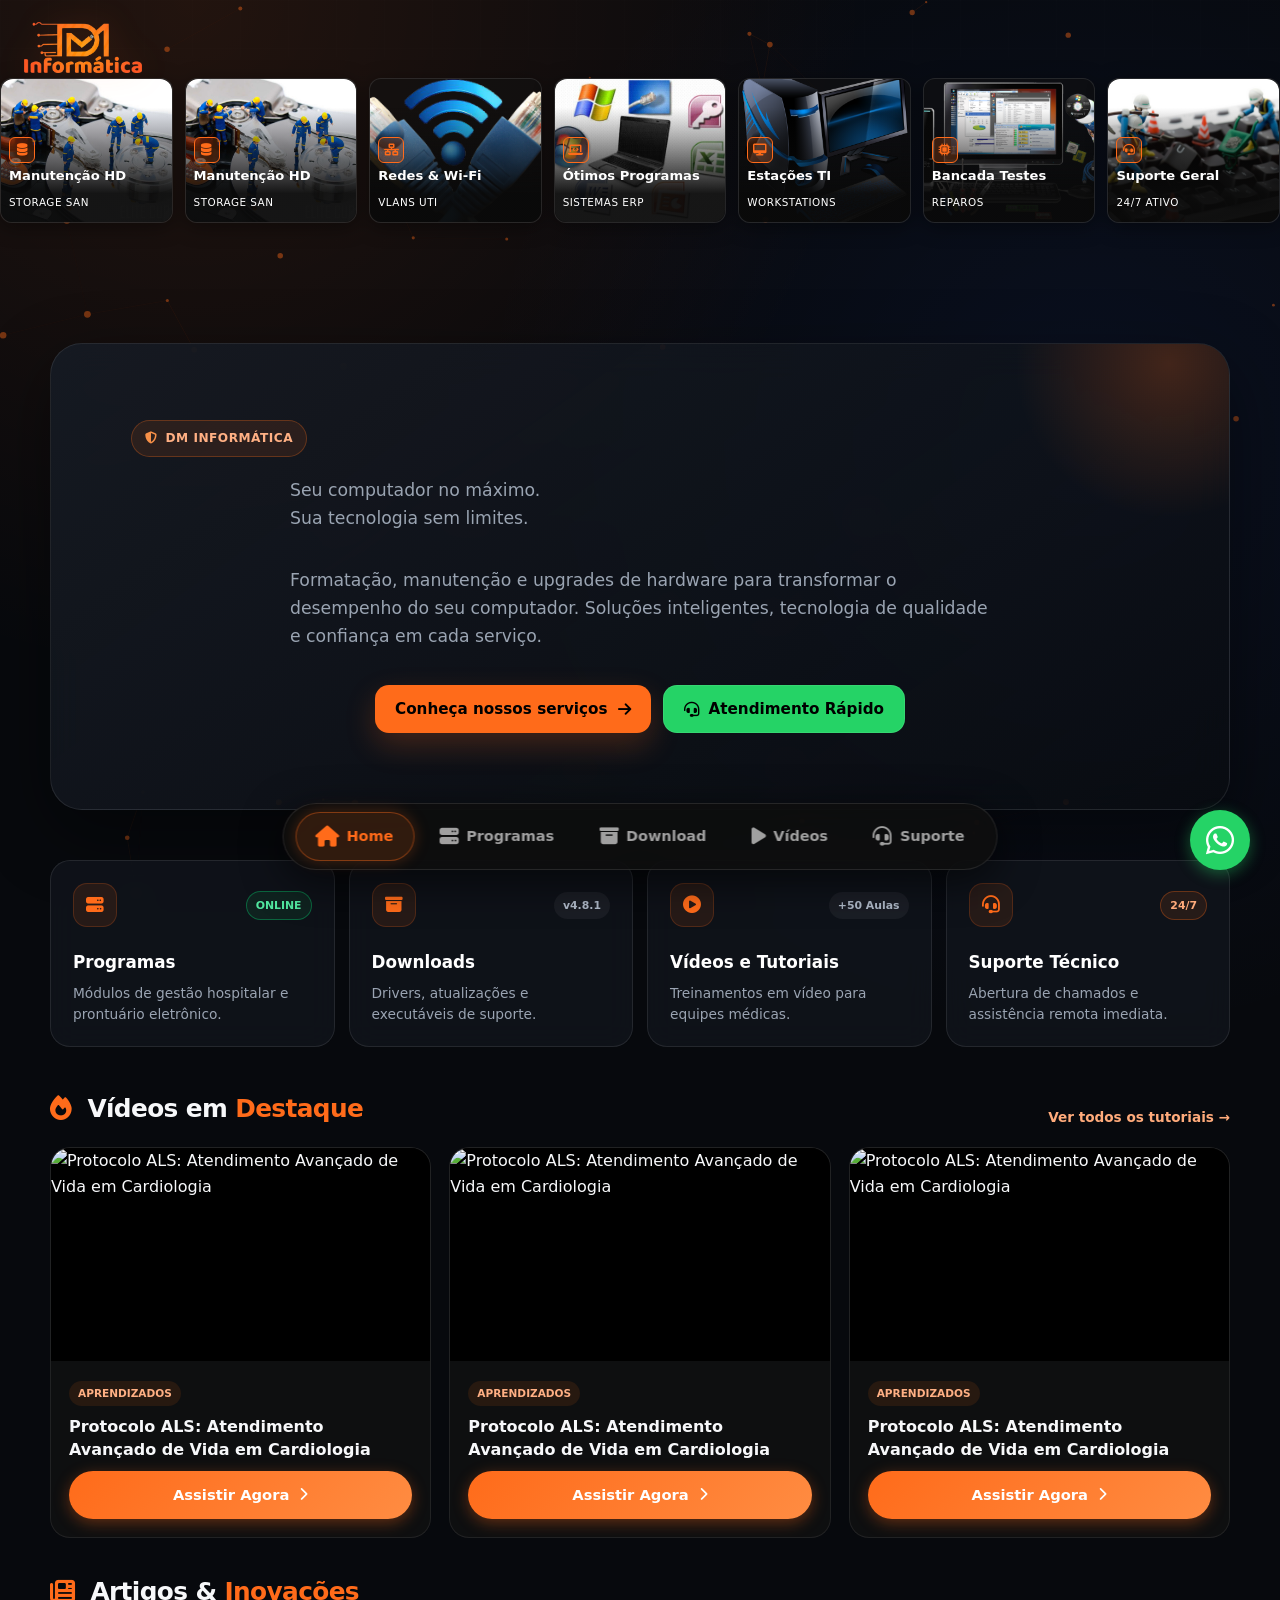
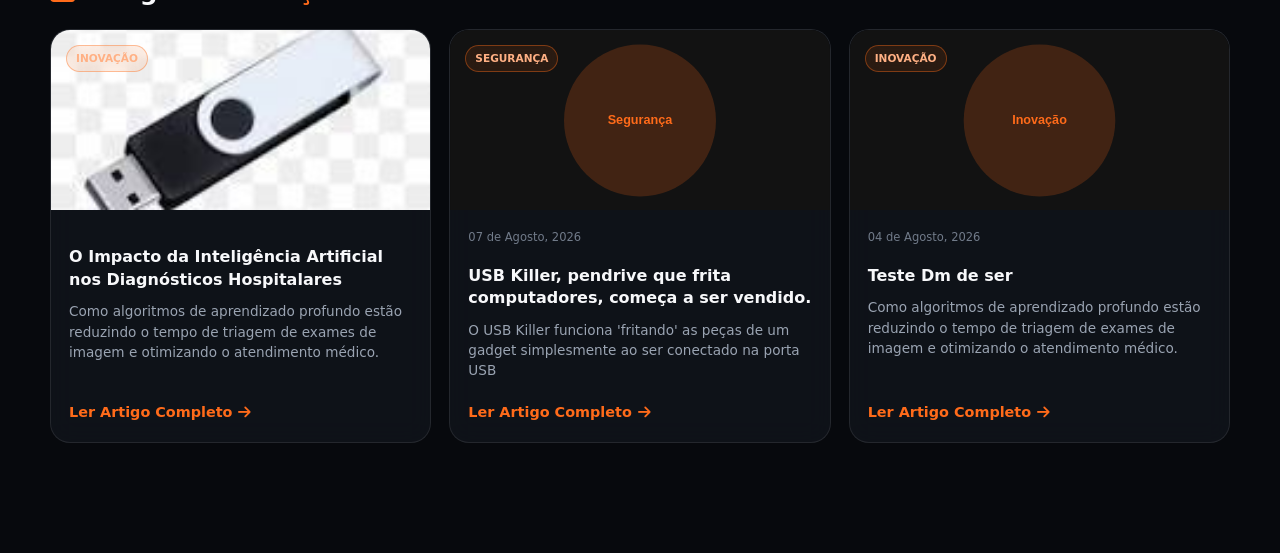
==== commit 92c5311d: "Update index.html" ====
--- a/index.html
+++ b/index.html
@@ -220,11 +220,11 @@
         </a>
         <a href="programas.html" class="dock-item">
             <i class="fa-solid fa-server"></i>
-            <span class="dock-text">Sistemas</span>
+            <span class="dock-text">Programas</span>
         </a>
         <a href="downloads.html" class="dock-item">
             <i class="fa-solid fa-box-archive"></i>
-            <span class="dock-text">Baixar</span>
+            <span class="dock-text">Download</span>
         </a>
         <a href="videos.html" class="dock-item">
             <i class="fa-solid fa-play"></i>
@@ -236,14 +236,23 @@
         </a>
     </nav>
 
-    <main class="page">
-        <!-- Hero Section -->
-        <section class="hero-glass">
-            <div class="badge-tech">
-                <i class="fa-solid fa-shield-halved"style="color: #f79048;"></i> Dm Informatica
-            </div>
-            <h1>Tecnologia  <span>simplifica</span></h1>
-            <p>Ecossistema integrado de suporte, inteligência clínica, infraestrutura e ferramentas digitais de alta performance.</p>
+    
+<main class="page">
+    <!-- Hero Section -->
+    <section class="hero-glass">
+        <div class="badge-tech">
+            <i class="fa-solid fa-shield-halved" style="color: #f79048;"></i>
+            DM Informática
+        </div>
+<br><p>
+        <fg>Seu computador no <span>máximo</span>.<br>Sua <span>tecnologia</span> sem limites.</fg>
+</p>
+        <p>
+            Formatação, manutenção e upgrades de hardware para transformar
+            o desempenho do seu computador. Soluções inteligentes, tecnologia
+            de qualidade e confiança em cada serviço.
+        </p>
+
             
             <div class="hero-actions">
                 <a class="btn btn-primary" href="programas.html"style = "color: black;">
@@ -251,7 +260,7 @@
                     <i class="fa-solid fa-arrow-right"></i>
                 </a>
                 <a class="btn btn-secondary" href="https://wa.me/5531999291567?text=Ol%C3%A1%2C%20gostaria%20de%20solicitar%20uma%20avalia%C3%A7%C3%A3o%20em%20um%20computador." style = "color: black;" >
-                    <i class="fa-solid fa-headset"></i> Atendimento Rápido 
+                    <i class="fa-shake fa-solid fa-headset"></i> Atendimento Rápido 
                 </a>
             </div>
         </section>
@@ -263,7 +272,7 @@
                     <span class="card-icon-glow"><i class="fa-solid fa-server"></i></span>
                     <span class="pulse-green">ONLINE</span>
                 </div>
-                <h3>Sistemas Health</h3>
+                <h3>Programas</h3>
                 <p>Módulos de gestão hospitalar e prontuário eletrônico.</p>
             </a>
 
@@ -281,7 +290,7 @@
                     <span class="card-icon-glow"><i class="fa-solid fa-circle-play"></i></span>
                     <span class="tag-counter">+50 Aulas</span>
                 </div>
-                <h3>Tutoriais</h3>
+                <h3>Vídeos e Tutoriais</h3>
                 <p>Treinamentos em vídeo para equipes médicas.</p>
             </a>
 
--- a/css/style.css
+++ b/css/style.css
@@ -2,6 +2,8 @@
     --orange-primary: #ff6b1a;
     --orange-hover: #ff8c42;
     --orange-glow: rgba(255, 107, 26, 0.4);
+    --green-primary: #25d366;
+    --green-hover: #128c7e;
     --bg-dark: #050505;
     --card-bg: rgba(18, 18, 18, 0.75);
     --card-border: rgba(255, 255, 255, 0.08);
@@ -158,13 +160,13 @@
 }
 
 .btn-secondary {
-    background: rgba(255, 255, 255, 0.05);
+    background: var(--green-primary);
     color: var(--text-primary);
     border: 1px solid var(--card-border);
 }
 
 .btn-secondary:hover {
-    background: rgba(255, 255, 255, 0.1);
+    background: var(--green-hover);
     transform: translateY(-3px);
 }
 
@@ -693,7 +695,7 @@
 .btn{min-height:48px;display:inline-flex;align-items:center;justify-content:center;gap:10px;padding:0 20px;border-radius:14px;font-weight:800;transition:transform .25s var(--ease),box-shadow .25s}
 .btn:hover{transform:translateY(-3px)}
 .btn-primary{background:var(--orange);box-shadow:0 12px 30px rgba(255,107,26,.22)}
-.btn-secondary{background:rgba(255,255,255,.05);border:1px solid var(--line)}
+/*.btn-secondary{background:rgba(255,255,255,.05);border:1px solid var(--line)}*/
 .cards-grid{display:grid;grid-template-columns:repeat(4,1fr);gap:14px;margin:18px 0 42px}
 .card-item{padding:22px;border:1px solid var(--line);background:var(--surface);border-radius:20px;backdrop-filter:blur(14px);
  transition:transform .3s var(--ease),border-color .3s,box-shadow .3s;min-height:180px}
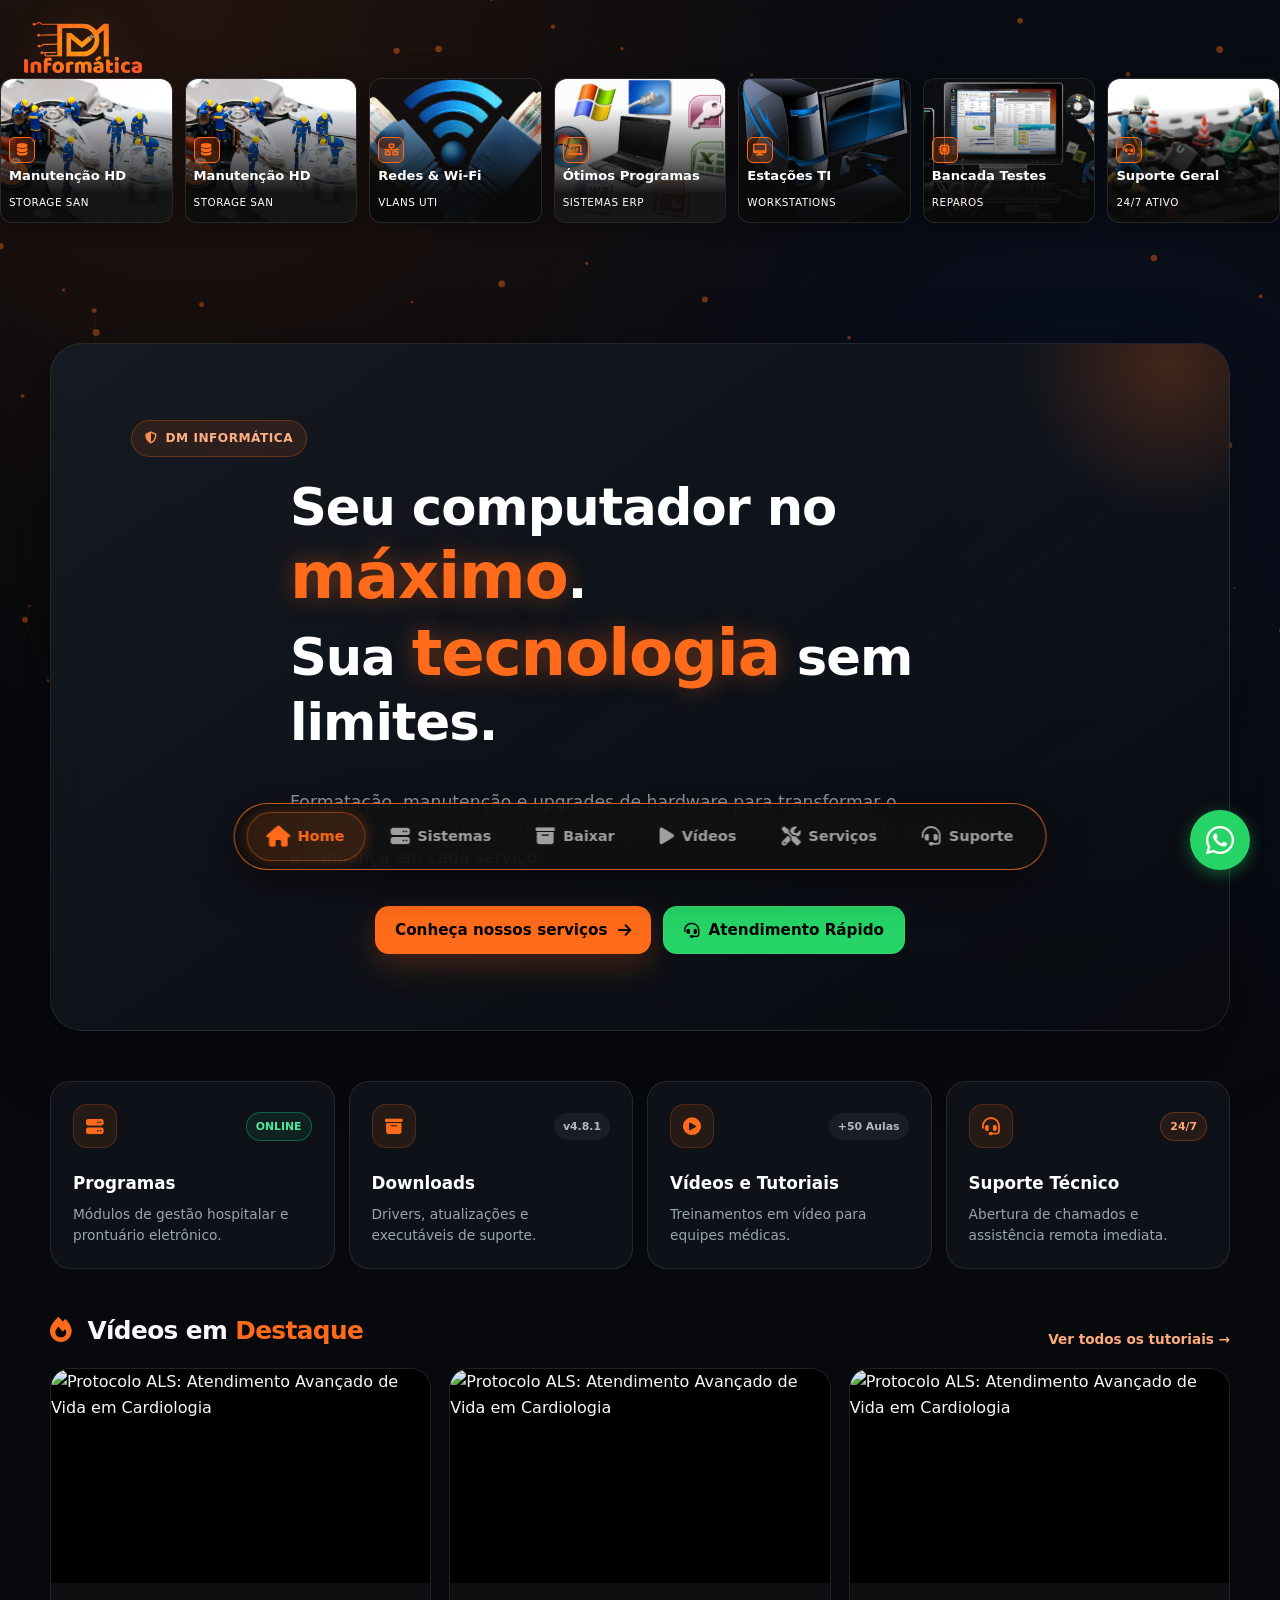
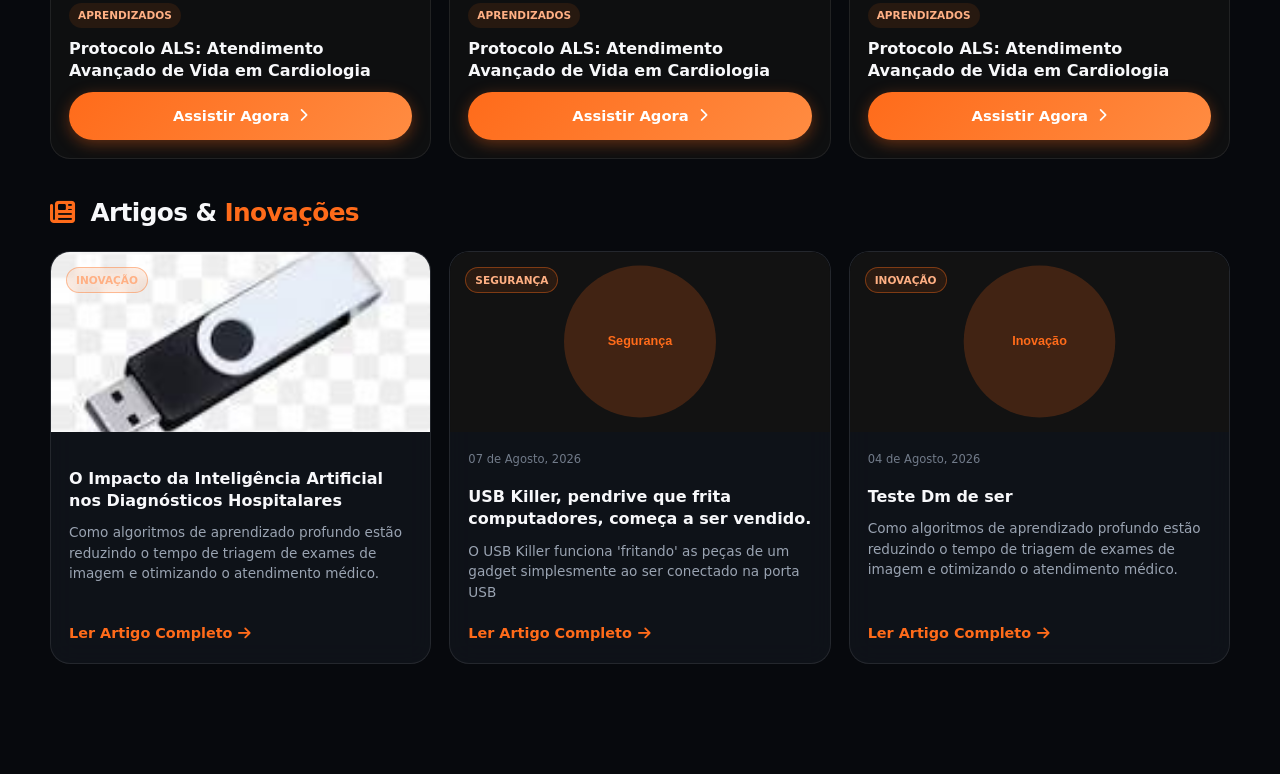
==== commit efb5c257: "Update index.html" ====
--- a/index.html
+++ b/index.html
@@ -2,8 +2,8 @@
 <html lang="pt-BR">
 <head>
     <meta charset="UTF-8">
-    <meta name="viewport" content="width=device-width, initial-scale=1.0">
-    <title>DM Informática - HealthTech Hub</title>
+    <meta name="viewport" content="width=device-width, initial-scale=1.0, maximum-scale=5.0">
+    <title>DM Informática</title>
     
     <!-- Dependências Externas -->
     <link rel="stylesheet" href="https://cdnjs.cloudflare.com/ajax/libs/font-awesome/6.5.1/css/all.min.css"/>
@@ -12,6 +12,31 @@
     <link rel="stylesheet" href="css/micro-matrix.css">
 </head>
 <body>
+    <!-- Canvas de Partículas em Segundo Plano -->
+    <canvas id="particlesCanvas"></canvas>
+
+    <nav class="floating-dock" aria-label="Navegação principal">
+    <a href="index.html" class="dock-item active">
+        <i class="fa-solid fa-house"></i>
+        <span class="dock-text">Home</span>
+    </a>
+    <a href="programas.html" class="dock-item">
+        <i class="fa-solid fa-server"></i>
+        <span class="dock-text">Sistemas</span>
+    </a>
+    <a href="downloads.html" class="dock-item">
+        <i class="fa-solid fa-box-archive"></i>
+        <span class="dock-text">Baixar</span>
+    </a>
+    <a href="videos.html" class="dock-item">
+        <i class="fa-solid fa-play"></i>
+        <span class="dock-text">Vídeos</span>
+    </a>
+    <a href="servicos.html" class="dock-item"><i class="fa-solid fa-screwdriver-wrench"></i><span class="dock-text">Serviços</span></a><a href="contato.html" class="dock-item">
+        <i class="fa-solid fa-headset"></i>
+        <span class="dock-text">Suporte</span>
+    </a>
+</nav>
 
 <!-- SEÇÃO DE BARRA DE IMAGENS EXCLUSIVA PARA DESKTOP -->
 <section class="section-container desktop-only-showcase">
@@ -212,31 +237,6 @@
         
     </div>
 
-    <!-- Navegação em Doca Flutuante -->
-    <nav class="floating-dock">
-        <a href="index.html" class="dock-item active">
-            <i class="fa-solid fa-house"></i>
-            <span class="dock-text">Home</span>
-        </a>
-        <a href="programas.html" class="dock-item">
-            <i class="fa-solid fa-server"></i>
-            <span class="dock-text">Programas</span>
-        </a>
-        <a href="downloads.html" class="dock-item">
-            <i class="fa-solid fa-box-archive"></i>
-            <span class="dock-text">Download</span>
-        </a>
-        <a href="videos.html" class="dock-item">
-            <i class="fa-solid fa-play"></i>
-            <span class="dock-text">Vídeos</span>
-        </a>
-        <a href="contato.html" class="dock-item">
-            <i class="fa-solid fa-headset"></i>
-            <span class="dock-text">Suporte</span>
-        </a>
-    </nav>
-
-    
 <main class="page">
     <!-- Hero Section -->
     <section class="hero-glass">
@@ -255,7 +255,7 @@
 
             
             <div class="hero-actions">
-                <a class="btn btn-primary" href="programas.html"style = "color: black;">
+                <a class="btn btn-primary" href="servicos.html"style = "color: black;">
                     <span>Conheça nossos serviços </span>
                     <i class="fa-solid fa-arrow-right"></i>
                 </a>
--- a/css/style.css
+++ b/css/style.css
@@ -1,9 +1,9 @@
 :root {
     --orange-primary: #ff6b1a;
     --orange-hover: #ff8c42;
-    --orange-glow: rgba(255, 107, 26, 0.4);
     --green-primary: #25d366;
     --green-hover: #128c7e;
+    --orange-glow: rgba(255, 107, 26, 0.4);
     --bg-dark: #050505;
     --card-bg: rgba(18, 18, 18, 0.75);
     --card-border: rgba(255, 255, 255, 0.08);
@@ -106,7 +106,8 @@
     margin-bottom: 20px;
 }
 
-.hero-glass h1 {
+.hero-glass fg {
+	color: #FFF;
     font-size: 3.2rem;
     font-weight: 800;
     line-height: 1.2;
@@ -114,7 +115,8 @@
     letter-spacing: -1px;
 }
 
-.hero-glass h1 span {
+.hero-glass fg span {
+    font-size: 4rem;
     color: var(--orange-primary);
     text-shadow: 0 0 25px var(--orange-glow);
 }
@@ -166,7 +168,7 @@
 }
 
 .btn-secondary:hover {
-    background: var(--green-hover);
+    background:  var(--green-hover);
     transform: translateY(-3px);
 }
 
@@ -324,7 +326,7 @@
     background: rgba(15, 15, 15, 0.85);
     backdrop-filter: blur(20px);
     -webkit-backdrop-filter: blur(20px);
-    border: 1px solid rgba(255, 255, 255, 0.1);
+    border: 1px solid rgba(246, 113, 40, 0.8);
     border-radius: 50px;
     display: flex;
     align-items: center;
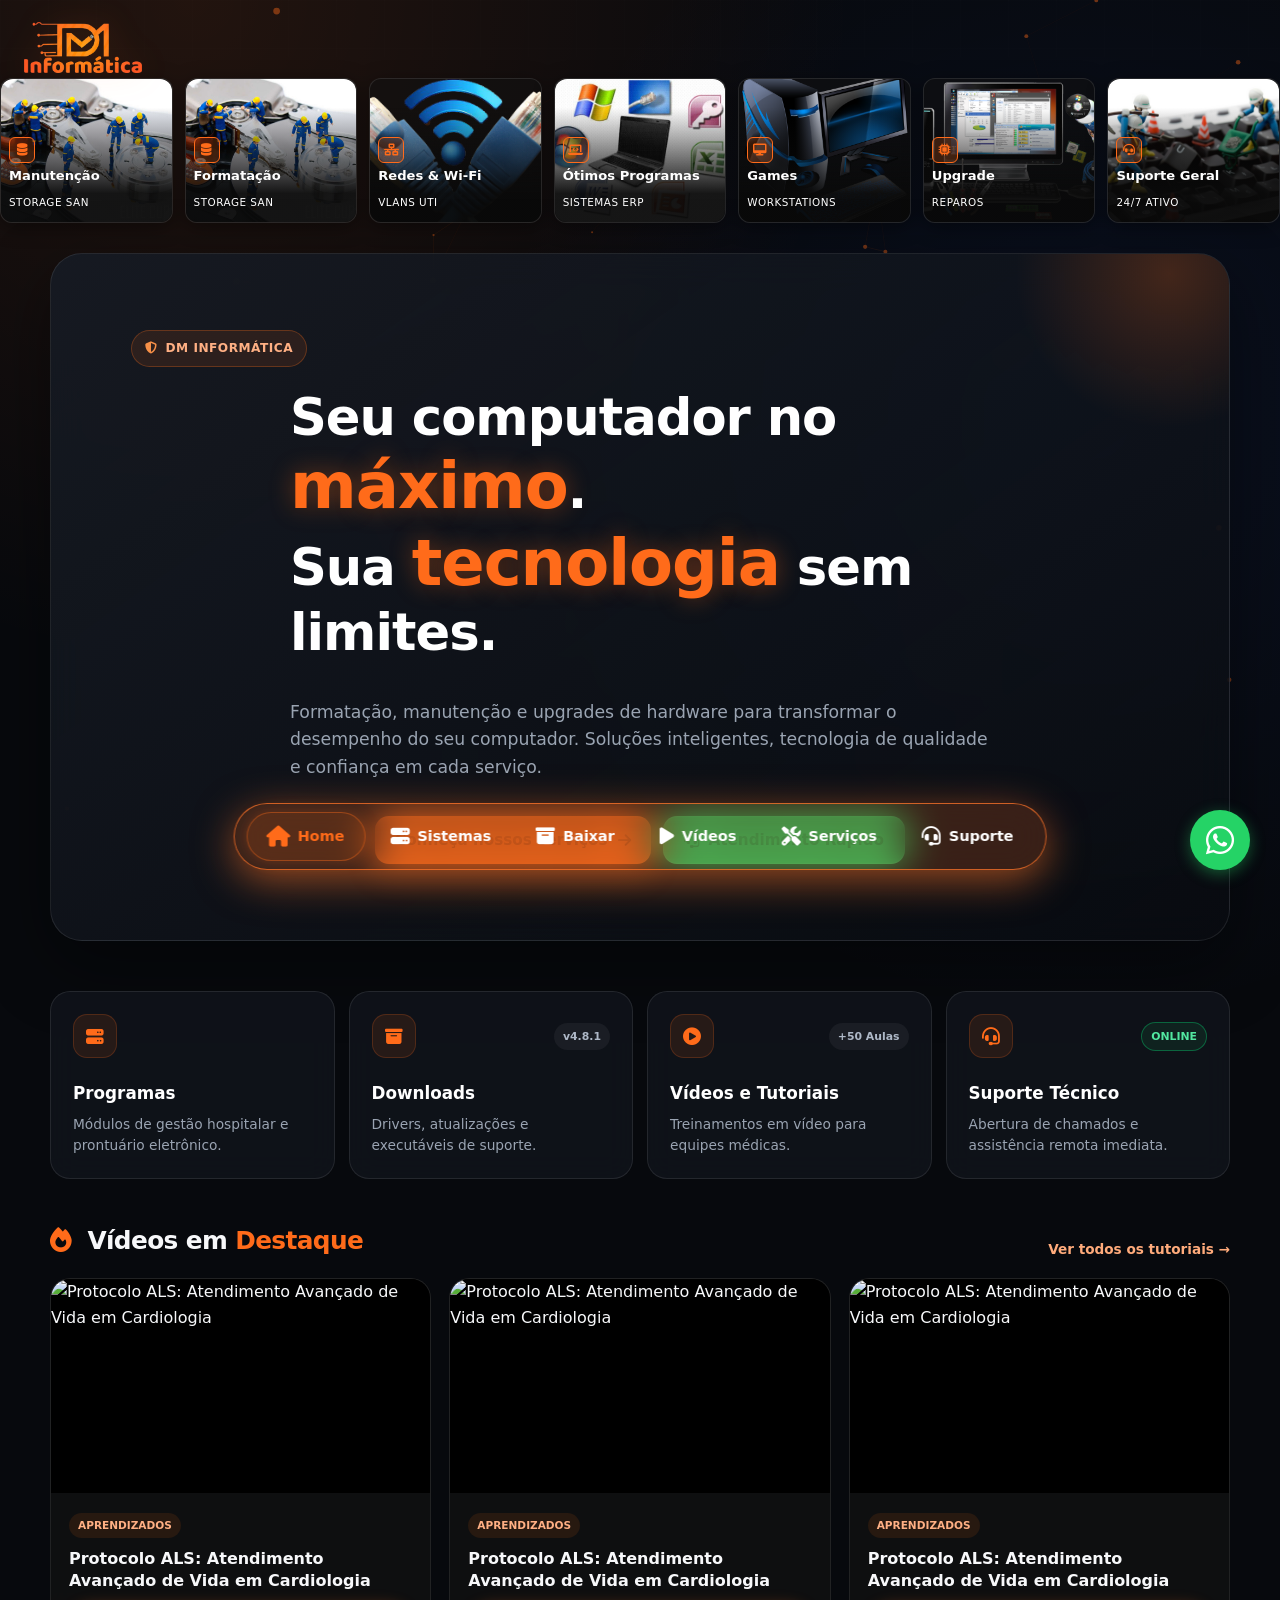
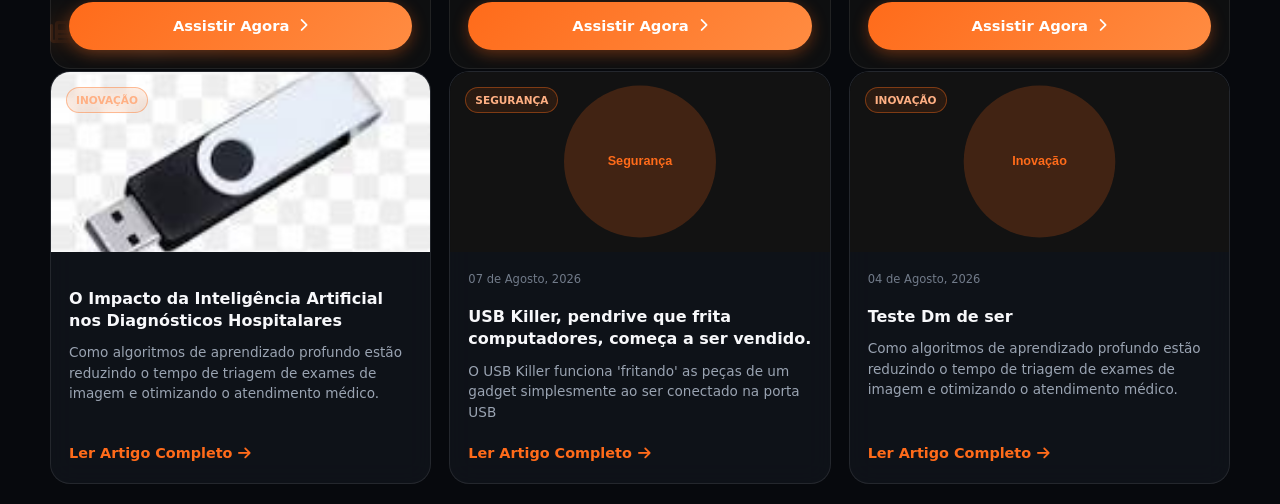
==== commit 6ac10dd5: "Update index.html" ====
--- a/index.html
+++ b/index.html
@@ -32,7 +32,11 @@
         <i class="fa-solid fa-play"></i>
         <span class="dock-text">Vídeos</span>
     </a>
-    <a href="servicos.html" class="dock-item"><i class="fa-solid fa-screwdriver-wrench"></i><span class="dock-text">Serviços</span></a><a href="contato.html" class="dock-item">
+    <a href="servicos.html" class="dock-item">
+		<i class="fa-solid fa-screwdriver-wrench"></i>
+		<span class="dock-text">Serviços</span>
+	</a>
+	<a href="contato.html" class="dock-item">
         <i class="fa-solid fa-headset"></i>
         <span class="dock-text">Suporte</span>
     </a>
@@ -56,7 +60,7 @@
                         <!-- <span class="micro-status pulse-green"></span>-->
                     </div>
                     <div class="micro-card-body">
-                        <h4>Manutenção HD</h4>
+                        <h4>Manutenção</h4>
                         <span class="micro-tag">Storage SAN</span>
                     </div>
                 </div>
@@ -65,7 +69,6 @@
                     <div class="micro-back-info">
                         <h5>Storage RAID 10</h5>
                         <p>Recuperação de dados e prevenção de falhas em disco.</p>
-                        <!-- <span class="status-badge online">Ativo • 0 Erros</span>-->
                     </div>
                 </div>
             </div>
@@ -81,7 +84,7 @@
                         <!-- <span class="micro-status pulse-green"></span>-->
                     </div>
                     <div class="micro-card-body">
-                        <h4>Manutenção HD</h4>
+                        <h4>Formatação</h4>
                         <span class="micro-tag">Storage SAN</span>
                     </div>
                 </div>
@@ -90,7 +93,7 @@
                     <div class="micro-back-info">
                         <h5>Storage RAID 10</h5>
                         <p>Recuperação de dados e prevenção de falhas em disco.</p>
-                        <!-- <span class="status-badge online">Ativo • 0 Erros</span>-->
+                         <span class="status-badge online">Ativo • 0 Erros</span>
                     </div>
                 </div>
             </div>
@@ -116,7 +119,7 @@
                     <div class="micro-back-info">
                         <h5>Fibra & Switch</h5>
                         <p>Isolamento de tráfego crítico para PACS e PEP.</p>
-                         <!--<span class="status-badge online">10 Gbps Active</span>-->
+                         <span class="status-badge online">10 Gbps Active</span>
                     </div>
                 </div>
             </div>
@@ -142,7 +145,7 @@
                     <div class="micro-back-info">
                         <h5>Homologação ERP</h5>
                         <p>Instalação e otimização de bancos Oracle/SQL.</p>
-                         <!--<span class="status-badge version">v4.8 Homologado</span>-->
+                         <span class="status-badge version">v4.8 Homologado</span>
                     </div>
                 </div>
             </div>
@@ -159,7 +162,7 @@
                         <!-- <span class="micro-status pulse-green"></span>-->
                     </div>
                     <div class="micro-card-body">
-                        <h4>Estações TI</h4>
+                        <h4>Games</h4>
                         <span class="micro-tag">Workstations</span>
                     </div>
                 </div>
@@ -168,7 +171,7 @@
                     <div class="micro-back-info">
                         <h5>Terminais Clínicos</h5>
                         <p>Manutenção preventiva de PCs de recepção e triagem.</p>
-                        <!-- <span class="status-badge online">100% Operacional</span>-->
+                         <span class="status-badge online">100% Operacional</span>
                     </div>
                 </div>
             </div>
@@ -185,7 +188,7 @@
                         <!-- <span class="micro-status pulse-orange"></span>-->
                     </div>
                     <div class="micro-card-body">
-                        <h4>Bancada Testes</h4>
+                        <h4>Upgrade</h4>
                         <span class="micro-tag">Reparos</span>
                     </div>
                 </div>
@@ -194,7 +197,7 @@
                     <div class="micro-back-info">
                         <h5>Lab de Eletrônica</h5>
                         <p>Diagnóstico de placas, fontes e nobreaks hospitalares.</p>
-                         <!--<span class="status-badge warning">Em Atendimento</span>-->
+                         <span class="status-badge warning">Em Atendimento</span>
                     </div>
                 </div>
             </div>
@@ -220,7 +223,7 @@
                     <div class="micro-back-info">
                         <h5>Helpdesk Remoto</h5>
                         <p>Atendimento imediato para abertura de chamados técnicos.</p>
-                        <!-- <span class="status-badge online">SLA &lt; 15 min</span>-->
+                         <span class="status-badge online">SLA &lt; 15 min</span>
                     </div>
                 </div>
             </div>
@@ -244,8 +247,10 @@
             <i class="fa-solid fa-shield-halved" style="color: #f79048;"></i>
             DM Informática
         </div>
-<br><p>
-        <fg>Seu computador no <span>máximo</span>.<br>Sua <span>tecnologia</span> sem limites.</fg>
+<p>
+        <fg>Seu computador no <span>máximo</span>.
+		<br>
+		Sua <span>tecnologia</span> sem limites.</fg>
 </p>
         <p>
             Formatação, manutenção e upgrades de hardware para transformar
@@ -257,7 +262,7 @@
             <div class="hero-actions">
                 <a class="btn btn-primary" href="servicos.html"style = "color: black;">
                     <span>Conheça nossos serviços </span>
-                    <i class="fa-solid fa-arrow-right"></i>
+                    <i class="fa-beat fa-solid fa-arrow-right"></i>
                 </a>
                 <a class="btn btn-secondary" href="https://wa.me/5531999291567?text=Ol%C3%A1%2C%20gostaria%20de%20solicitar%20uma%20avalia%C3%A7%C3%A3o%20em%20um%20computador." style = "color: black;" >
                     <i class="fa-shake fa-solid fa-headset"></i> Atendimento Rápido 
@@ -269,8 +274,8 @@
         <section class="cards-grid">
             <a href="programas.html" class="card-item">
                 <div class="card-header">
-                    <span class="card-icon-glow"><i class="fa-solid fa-server"></i></span>
-                    <span class="pulse-green">ONLINE</span>
+                    <span class="card-icon-glow"><i class="fa-beat fa-solid fa-server"></i></span>
+                    <!--<span class="pulse-green">ONLINE</span>-->
                 </div>
                 <h3>Programas</h3>
                 <p>Módulos de gestão hospitalar e prontuário eletrônico.</p>
@@ -278,7 +283,7 @@
 
             <a href="downloads.html" class="card-item">
                 <div class="card-header">
-                    <span class="card-icon-glow"><i class="fa-solid fa-box-archive"></i></span>
+                    <span class="card-icon-glow"><i class="fa-beat fa-solid fa-box-archive"></i></span>
                     <span class="tag-version">v4.8.1</span>
                 </div>
                 <h3>Downloads</h3>
@@ -287,7 +292,7 @@
 
             <a href="videos.html" class="card-item">
                 <div class="card-header">
-                    <span class="card-icon-glow"><i class="fa-solid fa-circle-play"></i></span>
+                    <span class="card-icon-glow"><i class="fa-beat fa-solid fa-circle-play"></i></span>
                     <span class="tag-counter">+50 Aulas</span>
                 </div>
                 <h3>Vídeos e Tutoriais</h3>
@@ -296,8 +301,9 @@
 
             <a href="contato.html" class="card-item">
                 <div class="card-header">
-                    <span class="card-icon-glow"><i class="fa-solid fa-headset"></i></span>
-                    <span class="pulse-orange">24/7</span>
+                    <span class="card-icon-glow"><i class="fa-beat fa-solid fa-headset"></i></span>
+                    <span class="pulse-green">ONLINE</span>
+                    <!--<span class="pulse-orange">24/7</span>-->
                 </div>
                 <h3>Suporte Técnico</h3>
                 <p>Abertura de chamados e assistência remota imediata.</p>
--- a/css/style.css
+++ b/css/style.css
@@ -323,7 +323,7 @@
     bottom: 30px;
     left: 50%;
     transform: translateX(-50%);
-    background: rgba(15, 15, 15, 0.85);
+    background: rgba(246, 113, 40, 0.2);
     backdrop-filter: blur(20px);
     -webkit-backdrop-filter: blur(20px);
     border: 1px solid rgba(246, 113, 40, 0.8);
@@ -333,14 +333,14 @@
     padding: 8px 12px;
     gap: 5px;
     z-index: 999;
-    box-shadow: 0 10px 40px rgba(0, 0, 0, 0.6);
+    box-shadow: 0 10px 40px rgba(246, 113, 40, 0.6);
 }
 
 .dock-item {
     display: flex;
     align-items: center;
     gap: 8px;
-    color: #a0a0a0;
+    color: #fff;
     text-decoration: none;
     padding: 12px 20px;
     border-radius: 30px;
@@ -355,7 +355,7 @@
 
 .dock-item:hover {
     color: #ffffff;
-    background: rgba(246, 113, 40, 0.5);
+    background: rgba(246, 113, 40, 0.4);
 }
 
 .dock-item.active {
@@ -368,6 +368,7 @@
 /* SEÇÕES DA HOME */
 .section-container {
     margin-top: 50px;
+    margin-bottom: -90px;
 }
 
 .section-header {
@@ -621,7 +622,7 @@
 
 /* RESPONSIVO MOBILE - Esconde o texto e deixa só ícones */
 @media (max-width: 768px) {
-    .dock-text { display: none; }
+    .dock-text { display: none;}
     .dock-item { padding: 12px 18px; }
     .floating-dock { bottom: 15px; width: 90%; justify-content: space-around; }
 }
